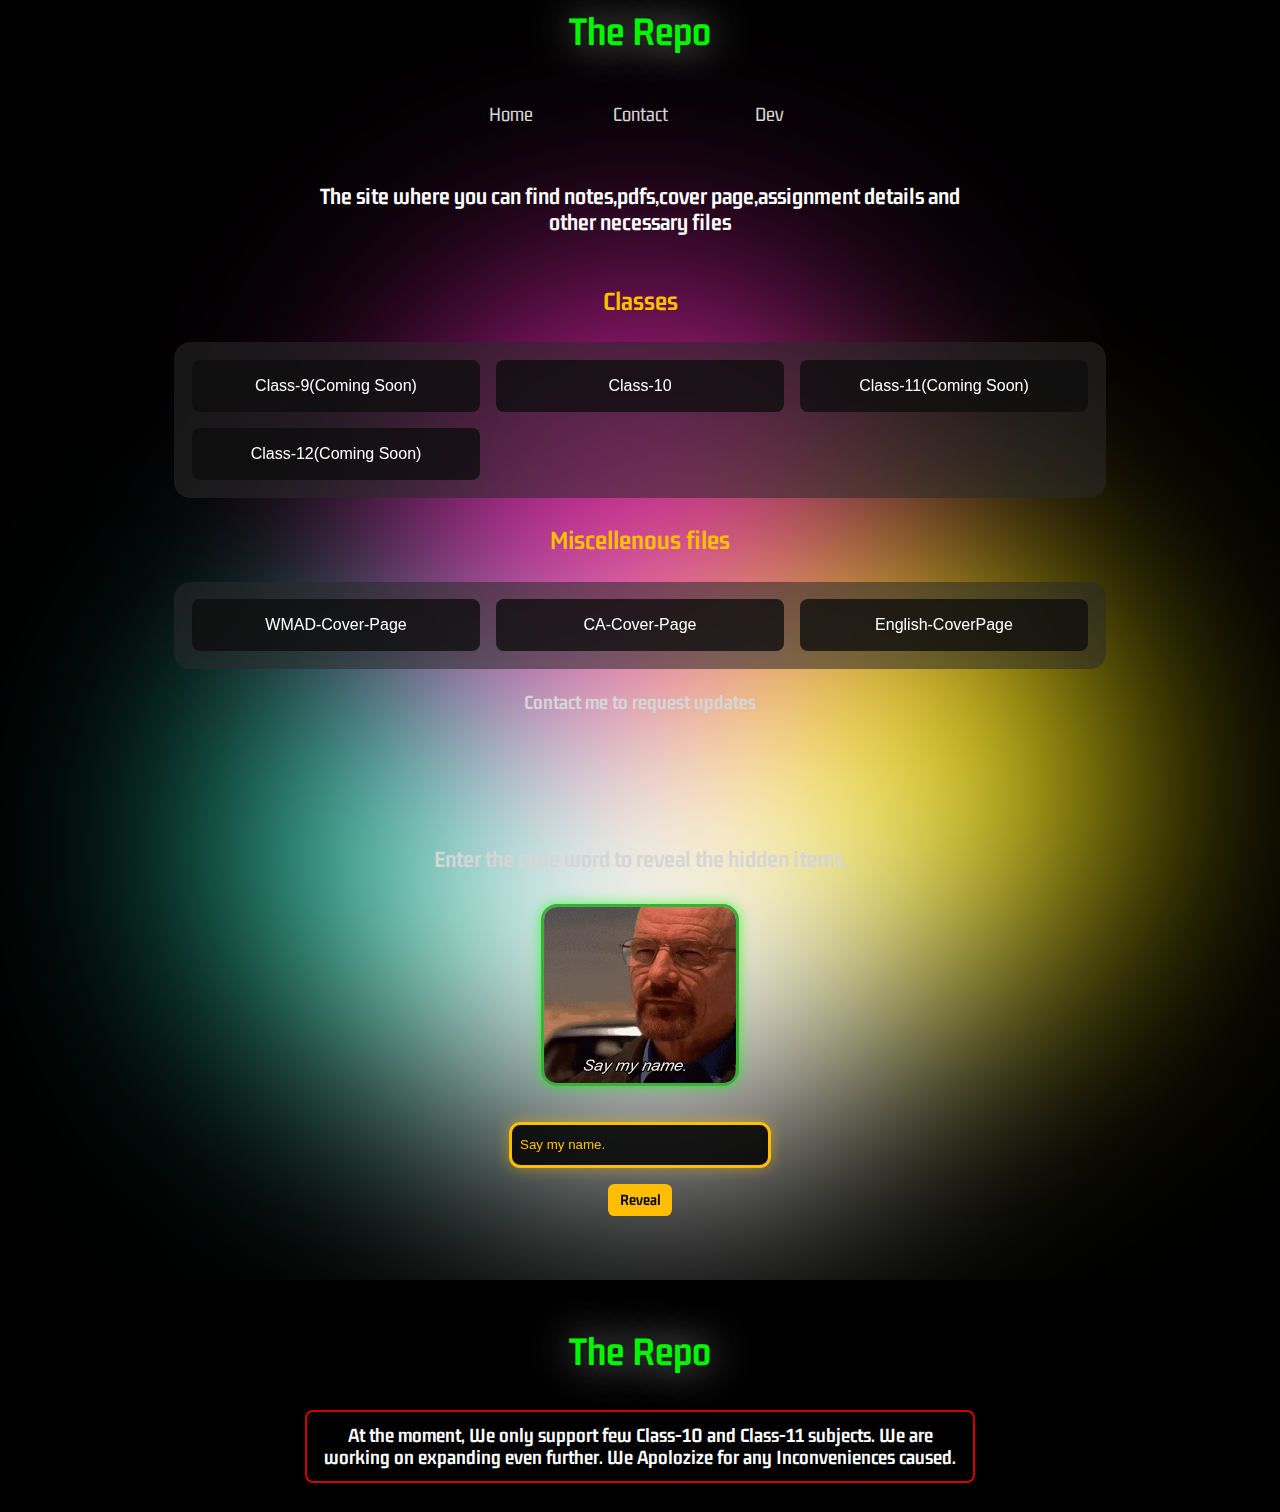
==== index.html @ 4fed9235 "Update index.html" ====
<!DOCTYPE html>
<html lang="en" style="
    scrollbar-width: none;
"><head>
    <meta charset="UTF-8">
    <meta name="viewport" content="width=device-width, initial-scale=1.0">
    <link rel="stylesheet" href="style.css">
   
    <link rel="preload" href="https://fonts.googleapis.com">
<link rel="preload" href="https://fonts.gstatic.com" crossorigin="">
<link rel="preload" href="https://fonts.googleapis.com">
<link rel="preload" href="https://fonts.gstatic.com" crossorigin="">
<link href="https://fonts.googleapis.com/css2?family=Saira+Stencil+One&amp;display=swap" rel="stylesheet">
<link href="https://fonts.googleapis.com/css2?family=Gemunu+Libre:wght@200..800&amp;display=swap" rel="stylesheet">
<link rel="icon" type="image/x-icon" href="14990782f626308686.svg">
    <title>Repository</title>
    
</head>
<script>
 function alertas(){
  alert(" At the moment, We only support few Class-10 and Class-11 subjects. We are working on expanding even further. We Apolozize for any Inconveniences caused."
    
  )
  
 }
</script>
<body>

    <div class="navigation" style="display: flex;flex-direction: column;justify-content: center;align-items: center;">
 <h1 style="font-family: Gemunu Libre, sans-serif;font-size: 2.6rem;color: #00f700;margin: 0;margin-bottom: 1rem;text-shadow: 0px 0px 43px #ffffffb3;">
      The Repo
    </h1>
        <div class="nav">

            <a href="#Home">Home</a>
            <a href="contact.html">Contact </a>
            <a href="#GuessingGame">Dev </a>
        </div>
    </div>
    <div id="main">   
       <!-- <div class="logosec">
        <img src="14990782626308686(1).svg" alt="">
    </div> -->
   
    <h3>The site where you can find notes,pdfs,cover page,assignment details and other necessary files
      <br>
     
    </h3>


    
    <h3 style="color: #ffbf00;font-size: 1.7rem;">Classes</h3>
    <div class="reposec">
        <div class="items" id="WmadCOverpage" onclick="alertas()"><a href="###">Class-9(Coming Soon)</a></div>
        <div class="items" id="WmadCOverpage"><a href="Classes/class10.html" >Class-10</a></div>
        <div class="items" id="WmadCOverpage" onclick="alertas()"><a href="###" >Class-11(Coming Soon)</a></div>
        <div class="items" id="WmadCOverpage" onclick="alertas()"><a href="###" >Class-12(Coming Soon)</a></div>
        
        
        <!-- <div class="items" id="###&quot;"><a href="contact.html" target="_blank" onclick="displaypdf()">Test Object    </a></div> -->
         
        </div>
       

    <h3  style="color: #ffbf00;font-size: 1.7rem;">Miscellenous files</h3>
    <div class="reposec">
        <div class="items" id="WmadCOverpage"><a href="files/WMAD-Report-cover-page-final.pdf" download="">WMAD-Cover-Page</a></div>
        <div class="items" id="CaCovepage"><a href="files/CAO-Final-Report-cover-page (1).pdf" download="">CA-Cover-Page</a></div>
        <div class="items" id="###&quot;"><a href="files/English.pdf" download="">English-CoverPage</a></div>
         <!-- <div class="items" id="###&quot;"><a href="contact.html" target="_blank" onclick="displaypdf()">Test Object    </a></div> -->
         
        </div>



        <h4><a href="https://Sumit.info.np">Contact me to request updates</a></h4>

<div id="GuessingGame">

<h4 class="txt">Enter the code word to reveal the hidden items.</h4>
    <div id="brba"><img id="saymyname" src="waltwhite-breakingbad.gif" alt="">
        <img id="urgdmrght" src="breaking-bad-walter-white.gif" style="display: none;" alt=""></div>
    <input type="text" name="backdoor" id="bckdor" value=" " placeholder="Say my name." onclick="saymyname()">
    <a href="#Dev">
        <button id="HIDDEV" disabled="" onclick="show()">Reveal</button></a>
      </div>
    </div>
<div id="Dev" class="reposecDev" style="display: none;">
     
  <div class="items" ><a href="files/Sumit.java.docx" download="">Mypdf    </a></div>
   <div class="txt">
        Congrats you are one of the real ones. If you make it this far you are up for some good times.
        First four are the boring stuff. After that is the real fun...
      </div>
      <div class="items" ><a href="files/Untitled (3).pdf" download="">Java Cover  </a></div>
      <div class="items" ><a href="files/Final Java Pdf.pdf" download="">Java  </a></div>
     <div class="items" ><a href="files/Add a heading_2.pdf" download="">AD </a></div>
    <div class="items" ><a href="https://www.youtube.com/watch?v=dQw4w9WgXcQ"> Wealth</a></div>
    <div class="items" ><a href="Snapchat-1407048496.jpg">Fame   </a></div>
    <div class="items" ><a href="ilu.html">Power    </a></div>
    <div class="items" ><a href="Snapchat-618579574.jpg">Random photo    </a></div>
    
</div>



<audio id="play">
  <source src="Voicy_Say my name.mp3" type="audio/mp3">
</audio>




<audio id="play2">
  <source src="Voicy_You are god damn right.mp3" type="audio/mp3">
</audio>
<h1 style="font-family: Gemunu Libre, sans-serif;font-size: 2.6rem;color: #00f700;margin: 0;margin-bottom: 1rem;text-shadow: 0px 0px 43px #ffffffb3;">
      The Repo
    </h1>
<h3   style="font-size: 1.3rem; color: #ffffff;border: 2px double #ff0000d2;padding: 1%;border-radius: .5rem;">
  At the moment, We only support few Class-10 and Class-11 subjects. We are working on expanding even further. We Apolozize for any Inconveniences caused.

    </h3>
    
<script>




   document.getElementById("bckdor").value="";
const inputBox = document.getElementById("bckdor");
const revealButton = document.getElementById("HIDDEV");
const getElementById = "Vasu";
function show(){
    var x = document.getElementById("Dev");
  if (x.style.display === "none") {
    x.style.display = "grid";
  } else {
    x.style.display = "none";
  }
} 
document.getElementById("Dev").style.display = "none";
   document.getElementById("bckdor").value="";
inputBox.addEventListener("keyup", function() {
  if (inputBox.value === getElementById) {
    revealButton.disabled = false; 
    revealButton.style.pointerEvents="all";
    document.getElementById("saymyname").style.display="none";
    document.getElementById("urgdmrght").style.display="block";
    document.getElementById("play2").play();
  
  } else {
    revealButton.disabled = true;
    document.getElementById("Dev").style.display = "none";
    document.getElementById("saymyname").style.display="block";
    document.getElementById("urgdmrght").style.display="none";
    
  }
});
function saymyname(){
  document.getElementById("play").play();
}

</script>

</body>
---- style.css ----
html{
    scrollbar-width:none;   
   }
       body{
       background-attachment: fixed;
       background: url(blir.svg);
       background-color: #000;
       color: #fff;
       background-repeat: no-repeat;background-size:cover;
       display: flex;
       background-attachment: fixed;
       flex-direction: column;
       align-items: center;
       justify-content: center;
       align-items: center;
   }
   #main{
       margin-bottom: 5rem;
       display: flex;
       justify-content: center;
       flex-direction: column;
       align-items: center;
   }
   #GuessingGame{
       margin-top: 5rem;
       display: flex;
       justify-content: center;
       flex-direction: column;
       align-items: center;
   }
   
   .nav {
       margin-bottom: 0rem;
       position: sticky;
       z-index: 1;
       display: flex;
       flex-direction: row;
       justify-content: center;
       gap: 4vw;
       align-items: center;
       width: 95vw;
       height: 10vh;
   
       a {
           display: flex;
           justify-content: center;
           align-items: center;
           color: var(--bfont);
           text-decoration: none;
           color: var(--text);
           font-family:"Gemunu Libre", sans-serif;
           width: 78px;
           font-size: 1.3rem;
           color: #d6d6d6;
       }
   
       a::before {
           content: '';
           color: #d6d6d6;
           border: 0px solid #d6d6d6;
           position: absolute;
           width: 0rem;
           margin-top: 3%;
           transition: all .3s linear;
   
       }
   
       a:hover::before {
           margin-top: 3%;
           transform: scaleX(1);
           transform-origin: bottom left;
           content: '';
           color: #00f700;
           border: 1px solid #00f700;
           position: absolute;
           width: 4rem;
           align-items: center;
       }
   }
   
   .logosec{
       display: flex;
       flex-direction: column;
   
       gap: 0;
       img{
           min-height: 100px;
           min-width: 50px;
           max-height: 6rem;
           max-width: 4rem;
           pointer-events: none;
       }
   }
   h3{
       font-family: "Gemunu Libre", sans-serif;
       font-size: 1.5rem;
       width: 50vw;
       text-align: center;
   }
   .reposec, 
   .reposecDev,.reposec2{
       display: grid;
       flex-direction: row;
       gap: 1rem;
       grid-template-columns:repeat(auto-fit, minmax(240px,1fr));
       grid-template-rows: minmax(1rem,AUTO);
       border-radius: 1rem;
       width: 70vw;
       background-color: #2a2a2a8d;
       backdrop-filter: blur(5px);
       height: auto;
       padding: 2%;
       .items:hover{
           background-color: #000000da;
           backdrop-filter: blur(9px);
           border-radius: .5rem;
           padding: 1rem;
           display: flex;
           border: 2px solid #ffbf00;
           align-items: center;
           justify-content: center;
           height: 1rem;
           /* box-shadow: 1px 1px 12px #ffbf005e; */
           box-shadow:  0 0 12px #ffbf0081;
       }
       .items{
           background-color: #00000089;
           backdrop-filter: blur(5px);
           border-radius: .5rem;
           padding: 1rem;
           border: 2px solid #00000000;
           display: flex;
           align-items: center;
           justify-content: center;
           height: 1rem;
           transition: all .2s linear;
       
           a{
   
               height: 2rem;
               width: 200%;
               display: flex;
               align-items: center;
               color: #fff;
               text-decoration: none;
               font-family: 'Gill Sans', 'Gill Sans MT', Calibri, 'Trebuchet MS', sans-serif;
               justify-content: center;
           }
   
       }
   }
   
   
   h4{
       a {
           display: flex;
           justify-content: center;
           align-items: center;
           color: var(--bfont);
           text-decoration: none;
           color: var(--text);
           font-family:"Gemunu Libre", sans-serif;
           width: auto;
           font-size: 1.3rem;
           color: #d6d6d6;
           animation: jump .5s linear infinite;
       }
   }
   .txt{
       
       display: flex;
       justify-content: center;
       align-items: center;
       color: var(--bfont);
       text-decoration: none;
       color: var(--text);
       font-family:"Gemunu Libre", sans-serif;
       width: auto;
       font-size: 1.5rem;
       color: #d6d6d6;
       text-align: center;
      
   }.collab
   
   {
    display: flex;
    justify-content: center;
    align-items: center;
    flex-direction: column;
    h1{

        font-family: "Gemunu Libre", sans-serif;
        font-size: 2rem;
        width: 50vw;
        text-align: center;
        margin-bottom: 0;
    }
   }
   .marq{
    font-family: "Gemunu Libre", sans-serif;
        font-size: 1.3rem;
        width: 30vw;
        text-align: center;
        margin-bottom: 0;
      
        white-space: nowrap;
       
        flex-direction: row;
        
        img{
            height: 7rem;
            width: 7rem;
            border-radius: 1rem;
        }
        .pals{
            display:flex ;
            flex-direction: row;
            gap: 1rem;
        justify-content: center;
        align-items: center;color: #ffffff;
        text-decoration: none;margin-top: 1srem;
        a{
            display:flex ;
            flex-direction: column;
        justify-content: center;
        align-items: center;color: #ffffff;
        text-decoration: none;margin-top: 1srem;
        }}
   }
   #contact {
   height: 90vh;
   width: 95vw;
   margin-top: 0rem;
       background: url(bhsd.svg);
       background-repeat: no-repeat;
       background-position-y: bottom;
       background-position: left;
       background-size: 60svw;
       justify-content: center;
       align-items: center;
       background-attachment: fixed;
       display: flex;
       flex-direction: column;
       justify-content: center;
       align-items: center;
       .emp {
           color: #ffffff;
           font-family: "Gemunu Libre", sans-serif;
           font-size: 1.5rem;
           font-weight: bold;
           margin-top: 1rem;
           justify-content: center;
           align-items: center;
           text-align: center;
       }
   
       .contact {
           border-top-left-radius: 3rem;
           border-top-right-radius: 3rem;
           height: 100vh;
           width: 95vw;
           display: flex;
           flex-direction: column;
        
           /* background-color: #0e0d0d9e; */
           backdrop-filter: blur(15px); 
           border-radius: 1rem;
           /* border: 2px solid #ffbf00; */
           /* box-shadow:  0 0 12px #ffbf0081; */
   
           .logo {
               display: flex;
               flex-direction: row;
               justify-content: center;
               align-items: center;
               font-family: "Gemunu Libre", sans-serif;
               width: 90vw;
               gap: 10px;
   
               h1 {
                   width: auto;
               }
   
               color: #ffffff;
   
           }
   
       }
   
      
   
       .contactitems {
           display: flex;
           flex-direction: row;
           gap: 3rem;
           justify-content: center;
           align-items: center;
   
   
           .items {
               a {
                   display: flex;
                   flex-direction: column;
                   justify-content: center;
                   align-items: center;
                   text-decoration: none;
                   color: #ffffff;
                   background-color: #1d1a1a3f;
                   border-radius: 1rem;
                   border: 2px solid #ffbf00;
                   box-shadow:  0 0 12px #ffbf0081;
                   height: 5rem;
                   width: 5rem;
                   padding: 1%;
                   font-family: "Gemunu Libre", sans-serif;
   
                   i {
                       font-size: 2.5rem;
                       color:  #ffffff;;
                   }
               }
           }
   
       }
   
       .lastcontact {
   
   
           img {
               max-width: 4rem;
               max-height: 4rem;
               justify-self: center;
               align-self: center;
               display: flex;
               pointer-events: none;
           }
   
           h4 {
               text-align: center;
   
               a {
                   color: #ffffff;
                   font-family: "Gemunu Libre", sans-serif;
                   text-decoration: none;
                   font-size: 1.2rem;
               }
           }
       }
   }
   
   #bckdor{
       width: 15rem;
       height: 1.5rem;
       border-radius: .7rem;
       padding: .5rem;
       border: 3px solid #ffbf00;
       box-shadow: 0px 0px 15px #ffbf0070;
       background: #000000d7;
       backdrop-filter: blur(15px);
       color: #ffbf00;
       margin-bottom: 1rem;
   
   }::placeholder{
       color: #ffbf00;
       opacity: 1;
   
   }
   
   
   #bckdor:focus{
       outline: none;
      
        
     }
    input:focus::placeholder{
         transform: translateY(2px);
        
          
       }
     #brba img{
      
       border-radius: 1rem;
       padding: 0rem;
       width:12rem ;
       height: 11rem;
    margin-bottom: 2rem;
          border: 3px solid #38b137; 
        box-shadow:  0 0 13px #00ff00a3;
         
      
        
     }
   
     #Dev{
       margin-bottom: 5rem;
     }
   #HIDDEV{
       width: 4rem;
       height: 2rem;
       background: #ffbf00;
       backdrop-filter: blur(5px);
       color: #000000;
       border: 2px solid rgba(255, 255, 255, 0);
       font-family: "Gemunu Libre", sans-serif;
       font-weight: bold;
       font-size: 1rem;
       pointer-events:none;
       border-radius: .4rem;
       margin-bottom: 2rem;
   transition: all .2s linear;
   }
   #HIDDEV:hover{
       background:#ffc30f ;
       box-shadow: 0px 0px 20px #ffbf00;
       border: 2px solid #fff;
   }
   @media only screen and (max-width: 850px) {
       body{
           background: url(blur.svg);
           background-attachment: fixed;
           background-color: #000;
           background-repeat: no-repeat;
           background-size: cover;
   
       }
       .reposec{
           padding: 3%;
       }#bckdor{
           
           margin-bottom: 1rem;
       
       }
       .logosec{
           display: flex;
           flex-direction: column;
           align-items: center;
           justify-content: center;
          margin-top: 5vh;
           img{
               min-height: 100px;
               min-width: 100px;
               max-height: 40vh;
               max-width: 40vw;
           }
       }
       .nav {
           a:hover::before {
               margin-top: 3%;
               transform: scaleX(1);
               transform-origin: bottom left;
               content: '';
               color: #e4469d00;
               border: 1px solid #e4469d00;
               position: absolute;
               width: 0rem;
               align-items: center;
           }
       }
   }
   
   
   @keyframes jump {
       
       10%{
           transform: translateY(0px);
           rotate: 2deg;
        
       }
       30%{
           transform: translateY(0px);
           rotate: -2deg;
        
       }50%{
           transform: translateY(0px);
           rotate: 1deg;
        
       }70%{
           transform: translateY(00px);
           rotate: -2deg;
        
       }90%{
           transform: translateY(00px);
           rotate: 2deg;
        
       }100%{
           transform: translateY(00px);
           rotate: -1deg;
         
       }
       
   }
   .iframepdf{
       border-radius: 1rem;
       border: 2px solid #ffbf00;
       display: none;
   }
   .idontframepdf{
       border-radius: 1rem;
       border: 2px solid #ffbf00;
   }
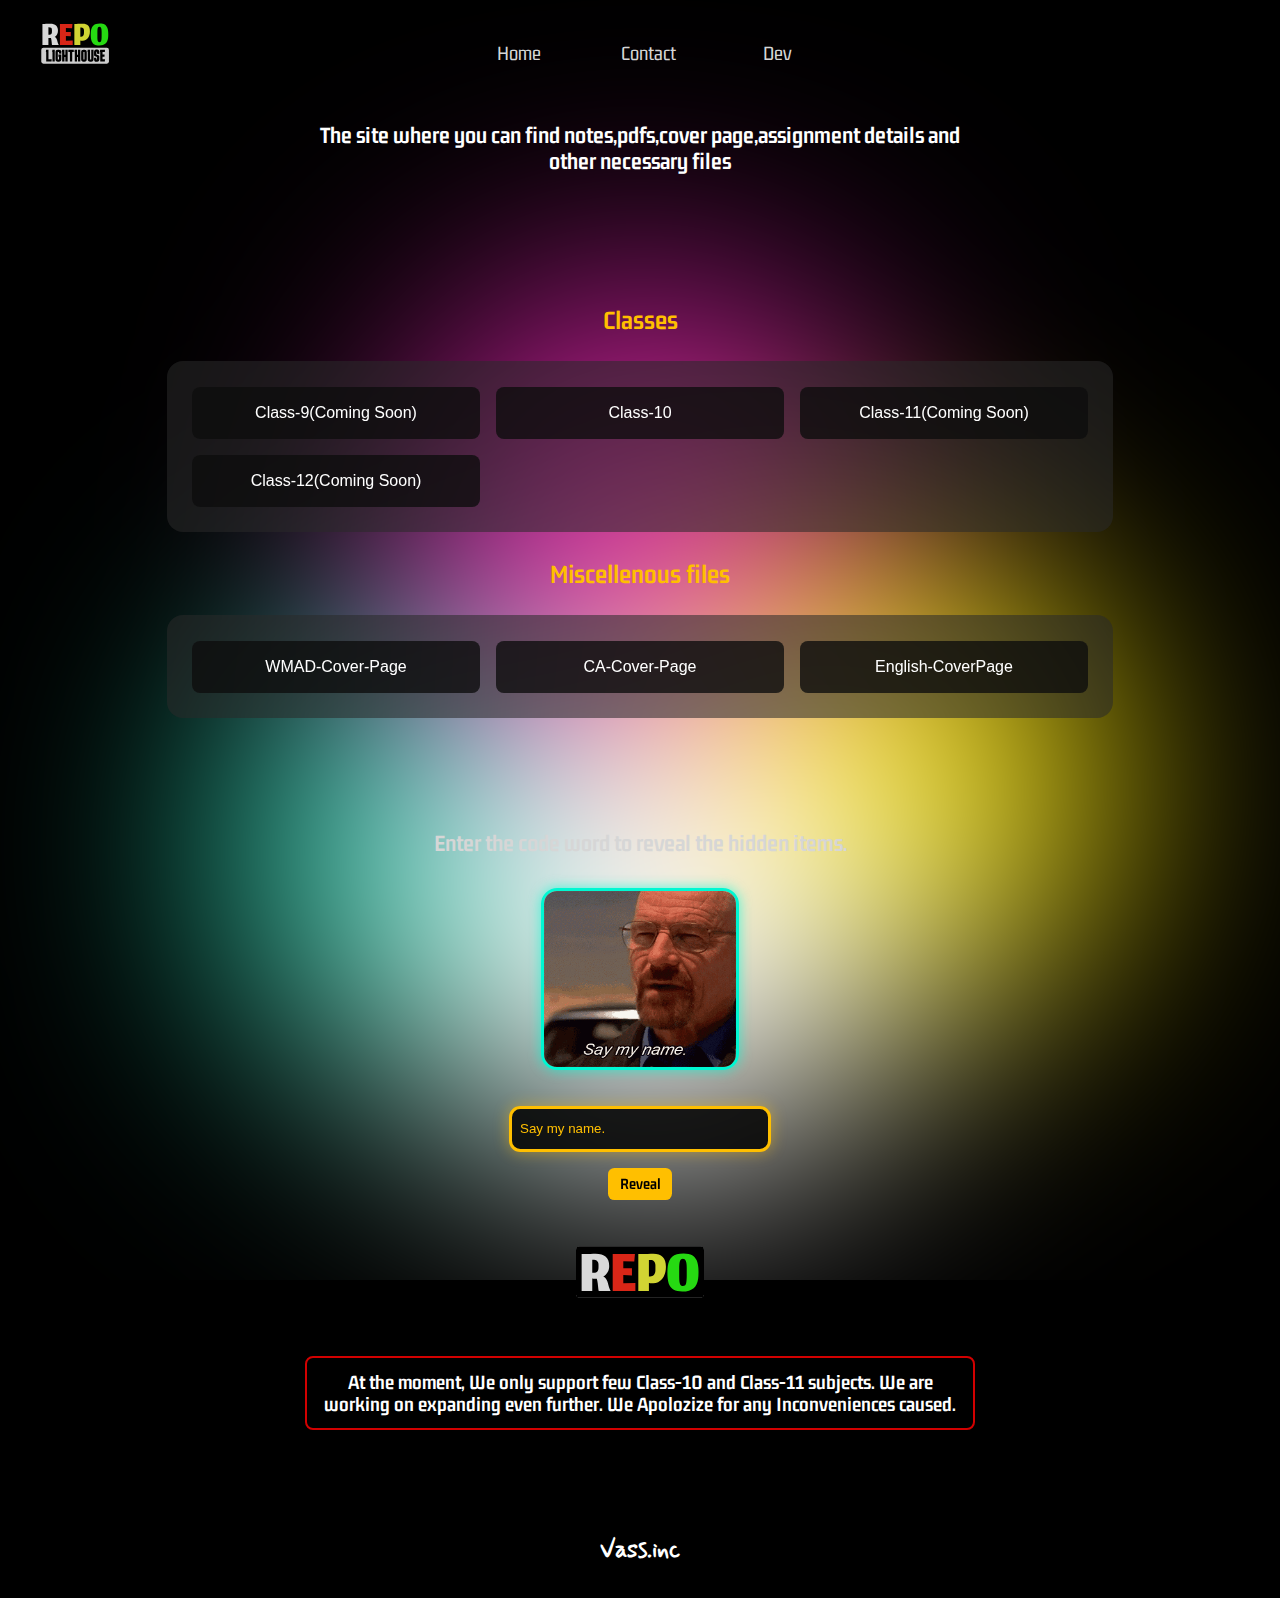
==== commit e1996507: "Add files via upload" ====
--- a/index.html
+++ b/index.html
@@ -5,18 +5,22 @@
     <meta charset="UTF-8">
     <meta name="viewport" content="width=device-width, initial-scale=1.0">
     <link rel="stylesheet" href="style.css">
-   
+    <link href="https://fonts.googleapis.com/css2?family=Mynerve&display=swap" rel="stylesheet">
+
     <link rel="preload" href="https://fonts.googleapis.com">
 <link rel="preload" href="https://fonts.gstatic.com" crossorigin="">
 <link rel="preload" href="https://fonts.googleapis.com">
 <link rel="preload" href="https://fonts.gstatic.com" crossorigin="">
 <link href="https://fonts.googleapis.com/css2?family=Saira+Stencil+One&amp;display=swap" rel="stylesheet">
 <link href="https://fonts.googleapis.com/css2?family=Gemunu+Libre:wght@200..800&amp;display=swap" rel="stylesheet">
-<link rel="icon" type="image/x-icon" href="14990782f626308686.svg">
+<link rel="icon" type="image/x-icon" href="icons/Frame 2.svg">
     <title>Repository</title>
     
 </head>
 <script>
+  function closepopop(){
+  document.getElementById("popopo").style.display="none";
+}
  function alertas(){
   alert(" At the moment, We only support few Class-10 and Class-11 subjects. We are working on expanding even further. We Apolozize for any Inconveniences caused."
     
@@ -26,17 +30,21 @@
 </script>
 <body>
 
-    <div class="navigation" style="display: flex;flex-direction: column;justify-content: center;align-items: center;">
- <h1 style="font-family: Gemunu Libre, sans-serif;font-size: 2.6rem;color: #00f700;margin: 0;margin-bottom: 1rem;text-shadow: 0px 0px 43px #ffffffb3;">
-      The Repo
-    </h1>
-        <div class="nav">
-
-            <a href="#Home">Home</a>
-            <a href="contact.html">Contact </a>
-            <a href="#GuessingGame">Dev </a>
-        </div>
-    </div>
+  
+    <div class="navigation" >
+      <h1 class="logoxdc" >
+           <img src="icons/Frame 2 (1).svg" alt="" style= " height: 3rem; width:5rem;">
+         </h1>
+         <div class="nav">
+          
+
+          <a href="#Home">Home</a>
+          <a href="contact.html">Contact </a>
+          <a href="#GuessingGame">Dev </a>
+      </div>
+  </div>
+     
+    <section id="Home">
     <div id="main">   
        <!-- <div class="logosec">
         <img src="14990782626308686(1).svg" alt="">
@@ -47,7 +55,7 @@
      
     </h3>
 
-
+  </section>
     
     <h3 style="color: #ffbf00;font-size: 1.7rem;">Classes</h3>
     <div class="reposec">
@@ -73,7 +81,15 @@
 
 
 
-        <h4><a href="https://Sumit.info.np">Contact me to request updates</a></h4>
+        
+
+        <div class="popup" id="popopo" >
+          <div class="filter">
+          <h3>This page is currently being redesigned. Some minor changes and design inconsistencies may occur for upcoming weeks.</h3>
+          <button class="closepopup" id="clspop" onclick="closepopop()" >Ok</button>
+        </div>
+        </div>
+
 
 <div id="GuessingGame">
 
@@ -83,18 +99,19 @@
     <input type="text" name="backdoor" id="bckdor" value=" " placeholder="Say my name." onclick="saymyname()">
     <a href="#Dev">
         <button id="HIDDEV" disabled="" onclick="show()">Reveal</button></a>
+        <h3 id="warn" style="display: none;">You gotta put the right code man</h3>
       </div>
     </div>
 <div id="Dev" class="reposecDev" style="display: none;">
      
-  <div class="items" ><a href="files/Sumit.java.docx" download="">Mypdf    </a></div>
+  <div class="items" ><a href="files/Sumit.java.pdf.docx
+    " download="">Mypdf    </a></div>
    <div class="txt">
         Congrats you are one of the real ones. If you make it this far you are up for some good times.
         First four are the boring stuff. After that is the real fun...
       </div>
       <div class="items" ><a href="files/Untitled (3).pdf" download="">Java Cover  </a></div>
-      <div class="items" ><a href="files/Final Java Pdf.pdf" download="">Java  </a></div>
-     <div class="items" ><a href="files/Add a heading_2.pdf" download="">AD </a></div>
+      <div class="items" ><a href="Os.pptx" download="">OS PRESENTATION    </a></div>
     <div class="items" ><a href="https://www.youtube.com/watch?v=dQw4w9WgXcQ"> Wealth</a></div>
     <div class="items" ><a href="Snapchat-1407048496.jpg">Fame   </a></div>
     <div class="items" ><a href="ilu.html">Power    </a></div>
@@ -104,6 +121,9 @@
 
 
 
+
+
+
 <audio id="play">
   <source src="Voicy_Say my name.mp3" type="audio/mp3">
 </audio>
@@ -115,23 +135,28 @@
   <source src="Voicy_You are god damn right.mp3" type="audio/mp3">
 </audio>
 <h1 style="font-family: Gemunu Libre, sans-serif;font-size: 2.6rem;color: #00f700;margin: 0;margin-bottom: 1rem;text-shadow: 0px 0px 43px #ffffffb3;">
-      The Repo
+  <img src="icons/Frame 1 (1).svg" alt="" srcset=""style= " height: 5rem; width:8rem;">
     </h1>
-<h3   style="font-size: 1.3rem; color: #ffffff;border: 2px double #ff0000d2;padding: 1%;border-radius: .5rem;">
+<h3   style="font-size: 1.3rem;margin-bottom: 9vh; color: #ffffff;border: 2px double #ff0000d2;padding: 1%;border-radius: .5rem;">
   At the moment, We only support few Class-10 and Class-11 subjects. We are working on expanding even further. We Apolozize for any Inconveniences caused.
 
     </h3>
-    
+    <h3 onclick="port()" style="font-family: Mynerve, cursive;">
+      Vass.inc
+    </h3>
 <script>
 
 
-
+function port(){
+  window.location="https://www.sumit.info.np"
+}
 
    document.getElementById("bckdor").value="";
 const inputBox = document.getElementById("bckdor");
 const revealButton = document.getElementById("HIDDEV");
 const getElementById = "Vasu";
 function show(){
+  
     var x = document.getElementById("Dev");
   if (x.style.display === "none") {
     x.style.display = "grid";
@@ -141,25 +166,46 @@
 } 
 document.getElementById("Dev").style.display = "none";
    document.getElementById("bckdor").value="";
-inputBox.addEventListener("keyup", function() {
+inputBox.addEventListener('keyup', function hello() {
   if (inputBox.value === getElementById) {
     revealButton.disabled = false; 
     revealButton.style.pointerEvents="all";
     document.getElementById("saymyname").style.display="none";
     document.getElementById("urgdmrght").style.display="block";
     document.getElementById("play2").play();
+    
   
   } else {
     revealButton.disabled = true;
     document.getElementById("Dev").style.display = "none";
     document.getElementById("saymyname").style.display="block";
     document.getElementById("urgdmrght").style.display="none";
+    stubborn()
     
   }
 });
 function saymyname(){
   document.getElementById("play").play();
-}
+  
+  
+}
+
+document.getElementById("bckdor").addEventListener('keypress',function (e){
+  if (e.key === 'Enter') {
+   show() // code for enter
+  }
+  
+})
+
+
+
+setTimeout(sa,2000);
+function sa(){
+ document.getElementById("popopo").style.display="flex";
+}
+
+
+
 
 </script>
 
--- a/style.css
+++ b/style.css
@@ -1,194 +1,228 @@
-
-html{
-    scrollbar-width:none;   
-   }
-       body{
-       background-attachment: fixed;
-       background: url(blir.svg);
-       background-color: #000;
-       color: #fff;
-       background-repeat: no-repeat;background-size:cover;
-       display: flex;
-       background-attachment: fixed;
-       flex-direction: column;
-       align-items: center;
-       justify-content: center;
-       align-items: center;
-   }
-   #main{
-       margin-bottom: 5rem;
-       display: flex;
-       justify-content: center;
-       flex-direction: column;
-       align-items: center;
-   }
-   #GuessingGame{
-       margin-top: 5rem;
-       display: flex;
-       justify-content: center;
-       flex-direction: column;
-       align-items: center;
-   }
-   
-   .nav {
-       margin-bottom: 0rem;
-       position: sticky;
-       z-index: 1;
-       display: flex;
-       flex-direction: row;
-       justify-content: center;
-       gap: 4vw;
-       align-items: center;
-       width: 95vw;
-       height: 10vh;
-   
-       a {
-           display: flex;
-           justify-content: center;
-           align-items: center;
-           color: var(--bfont);
-           text-decoration: none;
-           color: var(--text);
-           font-family:"Gemunu Libre", sans-serif;
-           width: 78px;
-           font-size: 1.3rem;
-           color: #d6d6d6;
-       }
-   
-       a::before {
-           content: '';
-           color: #d6d6d6;
-           border: 0px solid #d6d6d6;
-           position: absolute;
-           width: 0rem;
-           margin-top: 3%;
-           transition: all .3s linear;
-   
-       }
-   
-       a:hover::before {
-           margin-top: 3%;
-           transform: scaleX(1);
-           transform-origin: bottom left;
-           content: '';
-           color: #00f700;
-           border: 1px solid #00f700;
-           position: absolute;
-           width: 4rem;
-           align-items: center;
-       }
-   }
-   
-   .logosec{
-       display: flex;
-       flex-direction: column;
-   
-       gap: 0;
-       img{
-           min-height: 100px;
-           min-width: 50px;
-           max-height: 6rem;
-           max-width: 4rem;
-           pointer-events: none;
-       }
-   }
-   h3{
-       font-family: "Gemunu Libre", sans-serif;
-       font-size: 1.5rem;
-       width: 50vw;
-       text-align: center;
-   }
-   .reposec, 
-   .reposecDev,.reposec2{
-       display: grid;
-       flex-direction: row;
-       gap: 1rem;
-       grid-template-columns:repeat(auto-fit, minmax(240px,1fr));
-       grid-template-rows: minmax(1rem,AUTO);
-       border-radius: 1rem;
-       width: 70vw;
-       background-color: #2a2a2a8d;
-       backdrop-filter: blur(5px);
-       height: auto;
-       padding: 2%;
-       .items:hover{
-           background-color: #000000da;
-           backdrop-filter: blur(9px);
-           border-radius: .5rem;
-           padding: 1rem;
-           display: flex;
-           border: 2px solid #ffbf00;
-           align-items: center;
-           justify-content: center;
-           height: 1rem;
-           /* box-shadow: 1px 1px 12px #ffbf005e; */
-           box-shadow:  0 0 12px #ffbf0081;
-       }
-       .items{
-           background-color: #00000089;
-           backdrop-filter: blur(5px);
-           border-radius: .5rem;
-           padding: 1rem;
-           border: 2px solid #00000000;
-           display: flex;
-           align-items: center;
-           justify-content: center;
-           height: 1rem;
-           transition: all .2s linear;
-       
-           a{
-   
-               height: 2rem;
-               width: 200%;
-               display: flex;
-               align-items: center;
-               color: #fff;
-               text-decoration: none;
-               font-family: 'Gill Sans', 'Gill Sans MT', Calibri, 'Trebuchet MS', sans-serif;
-               justify-content: center;
-           }
-   
-       }
-   }
-   
-   
-   h4{
-       a {
-           display: flex;
-           justify-content: center;
-           align-items: center;
-           color: var(--bfont);
-           text-decoration: none;
-           color: var(--text);
-           font-family:"Gemunu Libre", sans-serif;
-           width: auto;
-           font-size: 1.3rem;
-           color: #d6d6d6;
-           animation: jump .5s linear infinite;
-       }
-   }
-   .txt{
-       
-       display: flex;
-       justify-content: center;
-       align-items: center;
-       color: var(--bfont);
-       text-decoration: none;
-       color: var(--text);
-       font-family:"Gemunu Libre", sans-serif;
-       width: auto;
-       font-size: 1.5rem;
-       color: #d6d6d6;
-       text-align: center;
-      
-   }.collab
-   
-   {
-    display: flex;
-    justify-content: center;
-    align-items: center;
-    flex-direction: column;
-    h1{
+html {
+    scrollbar-width: none;
+
+
+}
+
+.navi {
+    display: grid;
+    grid-template-rows: 1fr 4frs;
+    grid-template-columns: 1fr;
+    flex-direction: row;
+}
+
+body {
+    background-attachment: fixed;
+    background: url(blir.svg);
+    background-color: #000;
+    color: #fff;
+    background-repeat: no-repeat;
+    background-size: cover;
+    display: flex;
+    background-attachment: fixed;
+    flex-direction: column;
+    align-items: center;
+    justify-content: center;
+    cursor: url('icons/pointer.cur'), auto;
+
+    a {
+        cursor: url('icons/link.cur'), link;
+    }
+
+}
+
+#main {
+    margin-bottom: 5rem;
+    display: flex;
+    justify-content: center;
+    flex-direction: column;
+    align-items: center;
+}
+
+#GuessingGame {
+    margin-top: 5rem;
+    display: flex;
+    justify-content: center;
+    flex-direction: column;
+    align-items: center;
+}
+
+.nav {
+    margin-bottom: 0rem;
+    position: sticky;
+    z-index: 1;
+    display: flex;
+    flex-direction: row;
+    justify-content: center;
+    gap: 4vw;
+    align-items: center;
+    width: auto;
+    height: 10vh;
+
+    a {
+        display: flex;
+        justify-content: center;
+        align-items: center;
+        color: var(--bfont);
+        text-decoration: none;
+        color: var(--text);
+        font-family: "Gemunu Libre", sans-serif;
+        width: 78px;
+        font-size: 1.3rem;
+        color: #d6d6d6;
+    }
+
+    a::before {
+        content: '';
+        color: #d6d6d6;
+        border: 0px solid #d6d6d6;
+        position: absolute;
+        width: 0rem;
+        margin-top: 3%;
+        transition: all .3s linear;
+
+    }
+
+    a:hover::before {
+        margin-top: 3%;
+        transform: scaleX(1);
+        transform-origin: bottom left;
+        content: '';
+        color: #00f700;
+        border: 1px solid #00f700;
+        position: absolute;
+        width: 4rem;
+        align-items: center;
+    }
+}
+
+.logosec {
+    display: flex;
+    flex-direction: column;
+
+    gap: 0;
+
+    img {
+        min-height: 100px;
+        min-width: 50px;
+        max-height: 6rem;
+        max-width: 4rem;
+        pointer-events: none;
+    }
+}
+
+h3 {
+    font-family: "Gemunu Libre", sans-serif;
+    font-size: 1.5rem;
+    width: 50vw;
+    text-align: center;
+}
+
+.reposec,
+.reposecDev,
+.reposec2 {
+    display: grid;
+    flex-direction: row;
+    gap: 1rem;
+    grid-template-columns: repeat(auto-fit, minmax(240px, 1fr));
+    grid-template-rows: minmax(1rem, AUTO);
+    border-radius: 1rem;
+    width: 70vw;
+    background-color: #2a2a2a8d;
+    backdrop-filter: blur(5px);
+    height: auto;
+    padding: 2%;
+
+    .items:hover {
+        background-color: #000000da;
+        backdrop-filter: blur(9px);
+        border-radius: .5rem;
+        padding: 1rem;
+        display: flex;
+        border: 2px solid #ffbf00;
+        align-items: center;
+        justify-content: center;
+
+        overflow: visible;
+        text-overflow: clip;
+
+        justify-content: space-around;
+        height: 1rem;
+        /* box-shadow: 1px 1px 12px #ffbf005e; */
+        box-shadow: 0 0 12px #ffbf0081;
+
+        a {
+            color: #f7ff5cef;
+        }
+    }
+
+    .items {
+        background-color: #00000089;
+        backdrop-filter: blur(5px);
+        border-radius: .5rem;
+        padding: 1rem;
+        border: 2px solid #00000000;
+        display: flex;
+        align-items: center;
+        justify-content: center;
+        height: 1rem;
+        transition: all .2s linear;
+
+        a {
+
+            height: 2rem;
+            width: 200%;
+            display: flex;
+            align-items: center;
+            color: #fff;
+            text-decoration: none;
+            font-family: 'Gill Sans', 'Gill Sans MT', Calibri, 'Trebuchet MS', sans-serif;
+            justify-content: center;
+        }
+
+    }
+}
+
+
+h4 {
+    a {
+        display: flex;
+        justify-content: center;
+        align-items: center;
+        color: var(--bfont);
+        text-decoration: none;
+        color: var(--text);
+        font-family: "Gemunu Libre", sans-serif;
+        width: auto;
+        font-size: 1.3rem;
+        color: #d6d6d6;
+        animation: jump .5s linear infinite;
+    }
+}
+
+.txt {
+
+    display: flex;
+    justify-content: center;
+    align-items: center;
+    color: var(--bfont);
+    text-decoration: none;
+    color: var(--text);
+    font-family: "Gemunu Libre", sans-serif;
+    width: auto;
+    font-size: 1.5rem;
+    color: #d6d6d6;
+    text-align: center;
+
+}
+
+.collab {
+    display: flex;
+    justify-content: center;
+    align-items: center;
+    flex-direction: column;
+
+    h1 {
 
         font-family: "Gemunu Libre", sans-serif;
         font-size: 2rem;
@@ -196,306 +230,559 @@
         text-align: center;
         margin-bottom: 0;
     }
-   }
-   .marq{
+}
+
+.marq {
     font-family: "Gemunu Libre", sans-serif;
-        font-size: 1.3rem;
-        width: 30vw;
+    font-size: 1.3rem;
+    width: 30vw;
+    text-align: center;
+    margin-bottom: 0;
+
+    white-space: nowrap;
+
+    flex-direction: row;
+
+    img {
+        height: 7rem;
+        width: 7rem;
+        border-radius: 1rem;
+    }
+
+    .pals {
+        display: flex;
+        flex-direction: row;
+        gap: 1rem;
+        height: 14rem;
+        justify-content: center;
+        align-items: start;
+        color: #ffffff;
+        text-decoration: none;
+        margin-top: 1srem;
+
+        a {
+            display: flex;
+            flex-direction: column;
+            justify-content: center;
+            align-items: center;
+            color: #ffffff;
+            text-decoration: none;
+            margin-top: 1srem;
+        }
+    }
+}
+
+#contact {
+    height: 90vh;
+    width: 95vw;
+    margin-top: 0rem;
+    background: url(bhsd.svg);
+    background-repeat: no-repeat;
+    background-position-y: bottom;
+    background-position: left;
+    background-size: 60svw;
+    justify-content: center;
+    align-items: center;
+    background-attachment: fixed;
+    display: flex;
+    flex-direction: column;
+    justify-content: center;
+    align-items: center;
+
+    .emp {
+        color: #ffffff;
+        font-family: "Gemunu Libre", sans-serif;
+        font-size: 1.5rem;
+        font-weight: bold;
+        margin-top: 1rem;
+        justify-content: center;
+        align-items: center;
         text-align: center;
-        margin-bottom: 0;
-      
-        white-space: nowrap;
-       
+    }
+
+    .contact {
+        border-top-left-radius: 3rem;
+        border-top-right-radius: 3rem;
+        height: 100vh;
+        width: 95vw;
+        display: flex;
+        flex-direction: column;
+
+        /* background-color: #0e0d0d9e; */
+        backdrop-filter: blur(15px);
+        border-radius: 1rem;
+        /* border: 2px solid #ffbf00; */
+        /* box-shadow:  0 0 12px #ffbf0081; */
+
+        .logo {
+            display: flex;
+            flex-direction: row;
+            justify-content: center;
+            align-items: center;
+            font-family: "Gemunu Libre", sans-serif;
+            width: 90vw;
+            gap: 10px;
+
+            h1 {
+                width: auto;
+            }
+
+            color: #ffffff;
+
+        }
+
+    }
+
+
+
+    .contactitems {
+        display: flex;
         flex-direction: row;
-        
-        img{
-            height: 7rem;
+        gap: 3rem;
+        justify-content: center;
+        align-items: center;
+
+
+        .items {
+            a {
+                display: flex;
+                flex-direction: column;
+                justify-content: center;
+                align-items: center;
+                text-decoration: none;
+                color: #ffffff;
+                background-color: #1d1a1a3f;
+                border-radius: 1rem;
+                border: 2px solid #ffbf00;
+                box-shadow: 0 0 12px #ffbf0081;
+                height: 5rem;
+                width: 5rem;
+                padding: 1%;
+                font-family: "Gemunu Libre", sans-serif;
+
+                i {
+                    font-size: 2.5rem;
+                    color: #ffffff;
+                    ;
+                }
+            }
+        }
+
+    }
+
+    .lastcontact {
+
+
+        img {
+            max-width: 4rem;
+            max-height: 4rem;
+            justify-self: center;
+            align-self: center;
+            display: flex;
+            pointer-events: none;
+        }
+
+        h4 {
+            text-align: center;
+
+            a {
+                color: #ffffff;
+                font-family: "Gemunu Libre", sans-serif;
+                text-decoration: none;
+                font-size: 1.2rem;
+            }
+        }
+    }
+}
+
+#bckdor {
+    width: 15rem;
+    height: 1.5rem;
+    border-radius: .7rem;
+    padding: .5rem;
+    border: 3px solid #ffbf00;
+    box-shadow: 0px 0px 15px #ffbf0070;
+    background: #000000d7;
+    backdrop-filter: blur(15px);
+    color: #ffbf00;
+    margin-bottom: 1rem;
+
+}
+
+::placeholder {
+    color: #ffbf00;
+    opacity: 1;
+
+}
+
+
+#bckdor:focus {
+    outline: none;
+
+
+}
+
+input:focus::placeholder {
+    transform: translateY(2px);
+
+
+}
+
+#brba img {
+
+    border-radius: 1rem;
+    padding: 0rem;
+    width: 12rem;
+    height: 11rem;
+    margin-bottom: 2rem;
+    border: 3px solid #00f7d2;
+    box-shadow: 0 0 13px #00f7d2ad;
+
+
+
+}
+
+#Dev {
+    margin-bottom: 5rem;
+}
+
+#HIDDEV {
+    width: 4rem;
+    height: 2rem;
+    background: #ffbf00;
+    backdrop-filter: blur(5px);
+    color: #000000;
+    border: 2px solid rgba(255, 255, 255, 0);
+    font-family: "Gemunu Libre", sans-serif;
+    font-weight: bold;
+    font-size: 1rem;
+    pointer-events: none;
+    border-radius: .4rem;
+    margin-bottom: 2rem;
+    transition: all .2s linear;
+}
+
+#HIDDEV:hover {
+    background: #ffc30f;
+    box-shadow: 0px 0px 20px #ffbf00;
+    border: 2px solid #fff;
+}
+
+.submenubtn {
+
+    height: 2rem;
+    
+
+    color: #131313;
+    background: transparent;
+    font-family: "Gemunu Libre", sans-serif;
+    font-weight: bold;
+    font-size: 1.6rem;
+    display: none;
+    align-items: center;
+    justify-content: center;
+    border: none;
+    margin-bottom: 2rem;
+    transition: all .2s linear;
+    margin-bottom: .5rem;
+
+}
+
+.submenubtn:hover {
+
+    text-shadow: 0px 0px 20px #00f7d2a5;
+ 
+}
+.popup{
+   
+    height: 100vh;
+    width: 100vw;
+    z-index: 100;
+    position: fixed;
+   top: 0%;
+    backdrop-filter: blur(15px);
+  justify-content: center;
+  align-items: center;
+  display: none;
+    background-color: #2b2a2a4f;
+    border-radius:1rem ;
+    -webkit-border-radius:1rem ;
+    -moz-border-radius:1rem ;
+    -ms-border-radius:1rem ;
+    -o-border-radius:1rem ;
+    transition: all .2s linear;
+    
+}
+.filter{
+  height: 15rem;
+  width: 25rem;
+  z-index: 100;
+ display: flex;
+ border: 2px solid rgb(113, 113, 113);
+  top: 10%;
+  justify-content: center;
+  align-items: center;
+  backdrop-filter: blur(15px);
+  flex-direction: column;
+  background-color: #5757576c;
+  border-radius:1rem ;
+  -webkit-border-radius:1rem ;
+  -moz-border-radius:1rem ;
+  -ms-border-radius:1rem ;
+  -o-border-radius:1rem ;
+
+  
+
+
+.closepopup{
+ 
+        width: 4rem;
+        height: 2rem;
+        background: #ffbf00;
+        backdrop-filter: blur(5px);
+        color: #000000;
+        border: 2px solid rgba(255, 255, 255, 0);
+        font-family: "Gemunu Libre", sans-serif;
+        font-weight: bold;
+        font-size: 1rem;
+      cursor: pointer;
+        border-radius: .4rem;
+        margin-bottom: 2rem;
+        transition: all .2s linear;
+    }
+    
+  .closepopup:hover {
+        background: #ffc30f;
+        box-shadow: 0px 0px 20px #ffbf00;
+        border: 2px solid #fff;
+    }
+
+
+
+  h3{
+    width: auto;
+}
+
+}
+@keyframes jump {
+
+    10% {
+        transform: translateY(0px);
+        rotate: 2deg;
+
+    }
+
+    30% {
+        transform: translateY(0px);
+        rotate: -2deg;
+
+    }
+
+    50% {
+        transform: translateY(0px);
+        rotate: 1deg;
+
+    }
+
+    70% {
+        transform: translateY(00px);
+        rotate: -2deg;
+
+    }
+
+    90% {
+        transform: translateY(00px);
+        rotate: 2deg;
+
+    }
+
+    100% {
+        transform: translateY(00px);
+        rotate: -1deg;
+
+    }
+
+}
+
+.iframepdf {
+    border-radius: 1rem;
+    border: 2px solid #ffbf00;
+    display: none;
+}
+
+.idontframepdf {
+    flex-direction: column;
+    display: flex;
+    cursor: pointer;
+
+
+    margin-bottom: 1%;
+
+    border-radius: 1rem;
+    border: 2px solid #ffbf00;
+    border-bottom: 1rem solid #ffbf00;
+    border-bottom-left-radius: 1rem;
+    border-bottom-right-radius: 1rem;
+    border-start-end-radius: 1rem;
+
+}
+
+.content {
+    flex-direction: column;
+    display: flex;
+}
+
+.navigation {
+    display: grid;
+    flex-direction: column;
+    justify-content: center;
+    align-items: center;
+    grid-template-columns: repeat(2, minmax(240px, 1fr));
+    grid-template-columns: 1rem 8fr;
+    width: 97vw;
+
+    h1 {
+        font-family: Gemunu Libre, sans-serif;
+        font-size: 2rem;
+        color: #00f700;
+        margin: 0;
+        margin-bottom: 1rem;
+        text-shadow: 0px 0px 43px #ffffffb3;
+        width: 7rem;
+        text-align: center;
+    }
+}
+
+@media only screen and (max-width: 850px) {
+    .navigation {
+        display: flex;
+        flex-direction: column;
+        justify-content: center;
+        align-items: center;
+
+        width: 97vw;
+
+        h1 {
+            font-family: Gemunu Libre, sans-serif;
+            font-size: 2rem;
+            color: #00f700;
+            margin: 0;
+            margin-bottom: 1rem;
+            text-shadow: 0px 0px 43px #ffffffb3;
             width: 7rem;
-            border-radius: 1rem;
-        }
-        .pals{
-            display:flex ;
-            flex-direction: row;
-            gap: 1rem;
-        justify-content: center;
-        align-items: center;color: #ffffff;
-        text-decoration: none;margin-top: 1srem;
-        a{
-            display:flex ;
-            flex-direction: column;
-        justify-content: center;
-        align-items: center;color: #ffffff;
-        text-decoration: none;margin-top: 1srem;
-        }}
-   }
-   #contact {
-   height: 90vh;
-   width: 95vw;
-   margin-top: 0rem;
-       background: url(bhsd.svg);
-       background-repeat: no-repeat;
-       background-position-y: bottom;
-       background-position: left;
-       background-size: 60svw;
-       justify-content: center;
-       align-items: center;
-       background-attachment: fixed;
-       display: flex;
-       flex-direction: column;
-       justify-content: center;
-       align-items: center;
-       .emp {
-           color: #ffffff;
-           font-family: "Gemunu Libre", sans-serif;
-           font-size: 1.5rem;
-           font-weight: bold;
-           margin-top: 1rem;
-           justify-content: center;
-           align-items: center;
-           text-align: center;
-       }
-   
-       .contact {
-           border-top-left-radius: 3rem;
-           border-top-right-radius: 3rem;
-           height: 100vh;
-           width: 95vw;
-           display: flex;
-           flex-direction: column;
-        
-           /* background-color: #0e0d0d9e; */
-           backdrop-filter: blur(15px); 
-           border-radius: 1rem;
-           /* border: 2px solid #ffbf00; */
-           /* box-shadow:  0 0 12px #ffbf0081; */
-   
-           .logo {
-               display: flex;
-               flex-direction: row;
-               justify-content: center;
-               align-items: center;
-               font-family: "Gemunu Libre", sans-serif;
-               width: 90vw;
-               gap: 10px;
-   
-               h1 {
-                   width: auto;
-               }
-   
-               color: #ffffff;
-   
-           }
-   
-       }
-   
-      
-   
-       .contactitems {
-           display: flex;
-           flex-direction: row;
-           gap: 3rem;
-           justify-content: center;
-           align-items: center;
-   
-   
-           .items {
-               a {
-                   display: flex;
-                   flex-direction: column;
-                   justify-content: center;
-                   align-items: center;
-                   text-decoration: none;
-                   color: #ffffff;
-                   background-color: #1d1a1a3f;
-                   border-radius: 1rem;
-                   border: 2px solid #ffbf00;
-                   box-shadow:  0 0 12px #ffbf0081;
-                   height: 5rem;
-                   width: 5rem;
-                   padding: 1%;
-                   font-family: "Gemunu Libre", sans-serif;
-   
-                   i {
-                       font-size: 2.5rem;
-                       color:  #ffffff;;
-                   }
-               }
-           }
-   
-       }
-   
-       .lastcontact {
-   
-   
-           img {
-               max-width: 4rem;
-               max-height: 4rem;
-               justify-self: center;
-               align-self: center;
-               display: flex;
-               pointer-events: none;
-           }
-   
-           h4 {
-               text-align: center;
-   
-               a {
-                   color: #ffffff;
-                   font-family: "Gemunu Libre", sans-serif;
-                   text-decoration: none;
-                   font-size: 1.2rem;
-               }
-           }
-       }
-   }
-   
-   #bckdor{
-       width: 15rem;
-       height: 1.5rem;
-       border-radius: .7rem;
-       padding: .5rem;
-       border: 3px solid #ffbf00;
-       box-shadow: 0px 0px 15px #ffbf0070;
-       background: #000000d7;
-       backdrop-filter: blur(15px);
-       color: #ffbf00;
-       margin-bottom: 1rem;
-   
-   }::placeholder{
-       color: #ffbf00;
-       opacity: 1;
-   
-   }
-   
-   
-   #bckdor:focus{
-       outline: none;
-      
-        
-     }
-    input:focus::placeholder{
-         transform: translateY(2px);
-        
-          
-       }
-     #brba img{
-      
-       border-radius: 1rem;
-       padding: 0rem;
-       width:12rem ;
-       height: 11rem;
-    margin-bottom: 2rem;
-          border: 3px solid #38b137; 
-        box-shadow:  0 0 13px #00ff00a3;
-         
-      
-        
-     }
-   
-     #Dev{
-       margin-bottom: 5rem;
-     }
-   #HIDDEV{
-       width: 4rem;
-       height: 2rem;
-       background: #ffbf00;
-       backdrop-filter: blur(5px);
-       color: #000000;
-       border: 2px solid rgba(255, 255, 255, 0);
-       font-family: "Gemunu Libre", sans-serif;
-       font-weight: bold;
-       font-size: 1rem;
-       pointer-events:none;
-       border-radius: .4rem;
-       margin-bottom: 2rem;
-   transition: all .2s linear;
-   }
-   #HIDDEV:hover{
-       background:#ffc30f ;
-       box-shadow: 0px 0px 20px #ffbf00;
-       border: 2px solid #fff;
-   }
-   @media only screen and (max-width: 850px) {
-       body{
-           background: url(blur.svg);
-           background-attachment: fixed;
-           background-color: #000;
-           background-repeat: no-repeat;
-           background-size: cover;
-   
-       }
-       .reposec{
-           padding: 3%;
-       }#bckdor{
-           
-           margin-bottom: 1rem;
-       
-       }
-       .logosec{
-           display: flex;
-           flex-direction: column;
-           align-items: center;
-           justify-content: center;
-          margin-top: 5vh;
-           img{
-               min-height: 100px;
-               min-width: 100px;
-               max-height: 40vh;
-               max-width: 40vw;
-           }
-       }
-       .nav {
-           a:hover::before {
-               margin-top: 3%;
-               transform: scaleX(1);
-               transform-origin: bottom left;
-               content: '';
-               color: #e4469d00;
-               border: 1px solid #e4469d00;
-               position: absolute;
-               width: 0rem;
-               align-items: center;
-           }
-       }
-   }
-   
-   
-   @keyframes jump {
-       
-       10%{
-           transform: translateY(0px);
-           rotate: 2deg;
-        
-       }
-       30%{
-           transform: translateY(0px);
-           rotate: -2deg;
-        
-       }50%{
-           transform: translateY(0px);
-           rotate: 1deg;
-        
-       }70%{
-           transform: translateY(00px);
-           rotate: -2deg;
-        
-       }90%{
-           transform: translateY(00px);
-           rotate: 2deg;
-        
-       }100%{
-           transform: translateY(00px);
-           rotate: -1deg;
-         
-       }
-       
-   }
-   .iframepdf{
-       border-radius: 1rem;
-       border: 2px solid #ffbf00;
-       display: none;
-   }
-   .idontframepdf{
-       border-radius: 1rem;
-       border: 2px solid #ffbf00;
-   }
+            text-align: center;
+        }
+    }
+
+    body {
+        background: url(blur.svg);
+        background-attachment: fixed;
+        background-color: #000;
+        background-repeat: no-repeat;
+        background-size: cover;
+        margin-right: 1vw;
+        margin-left: 1vw;
+
+    }
+
+    .logoxdc {
+        grid-column: span 9/auto;
+    }
+
+    .idontframepdf {
+        width: 80vw;
+        border-radius: 1rem;
+        border: 2px solid #ffbf00;
+        border-bottom: 2rem solid #ffbf00;
+    }
+
+
+    .reposecDev,
+    .reposec2 {
+        padding: 3%;
+
+        .items:hover {
+
+            overflow: visible;
+            text-overflow: clip;
+
+            justify-content: safe;
+        }
+
+        .items {
+            overflow: hidden;
+            text-overflow: ellipsis;
+            white-space: nowrap;
+            justify-content: space-around;
+        }
+    }
+
+
+
+    #bckdor {
+
+        margin-bottom: 1rem;
+
+    }
+
+    .logosec {
+        display: flex;
+        flex-direction: column;
+        align-items: center;
+        justify-content: center;
+        margin-top: 5vh;
+
+        img {
+            min-height: 100px;
+            min-width: 100px;
+            max-height: 40vh;
+            max-width: 40vw;
+        }
+    }
+
+    .nav {
+        z-index: 100;
+        position: fixed;
+
+
+        top: 93vh;
+
+        gap: 4rem;
+        font-size: 5rem;
+        background-color: #000000ad;
+        backdrop-filter: blur(15.2px);
+        height: 4rem;
+        container: normal;
+        border-radius: 1rem;
+        width: 98vw;
+
+        a {
+            font-size: 1.5rem;
+
+        }
+
+        a:hover::before {
+            margin-top: 3%;
+            transform: scaleX(1);
+            transform-origin: bottom left;
+            content: '';
+            color: #e4469d00;
+            border: 1px solid #e4469d00;
+            position: absolute;
+            width: 0rem;
+            align-items: center;
+
+        }
+    }
+
+    #main {
+        margin-bottom: 3rem;
+        margin-top: 5rem;
+
+        h3 {
+            width: 90vw;
+
+        }
+    }
+
+}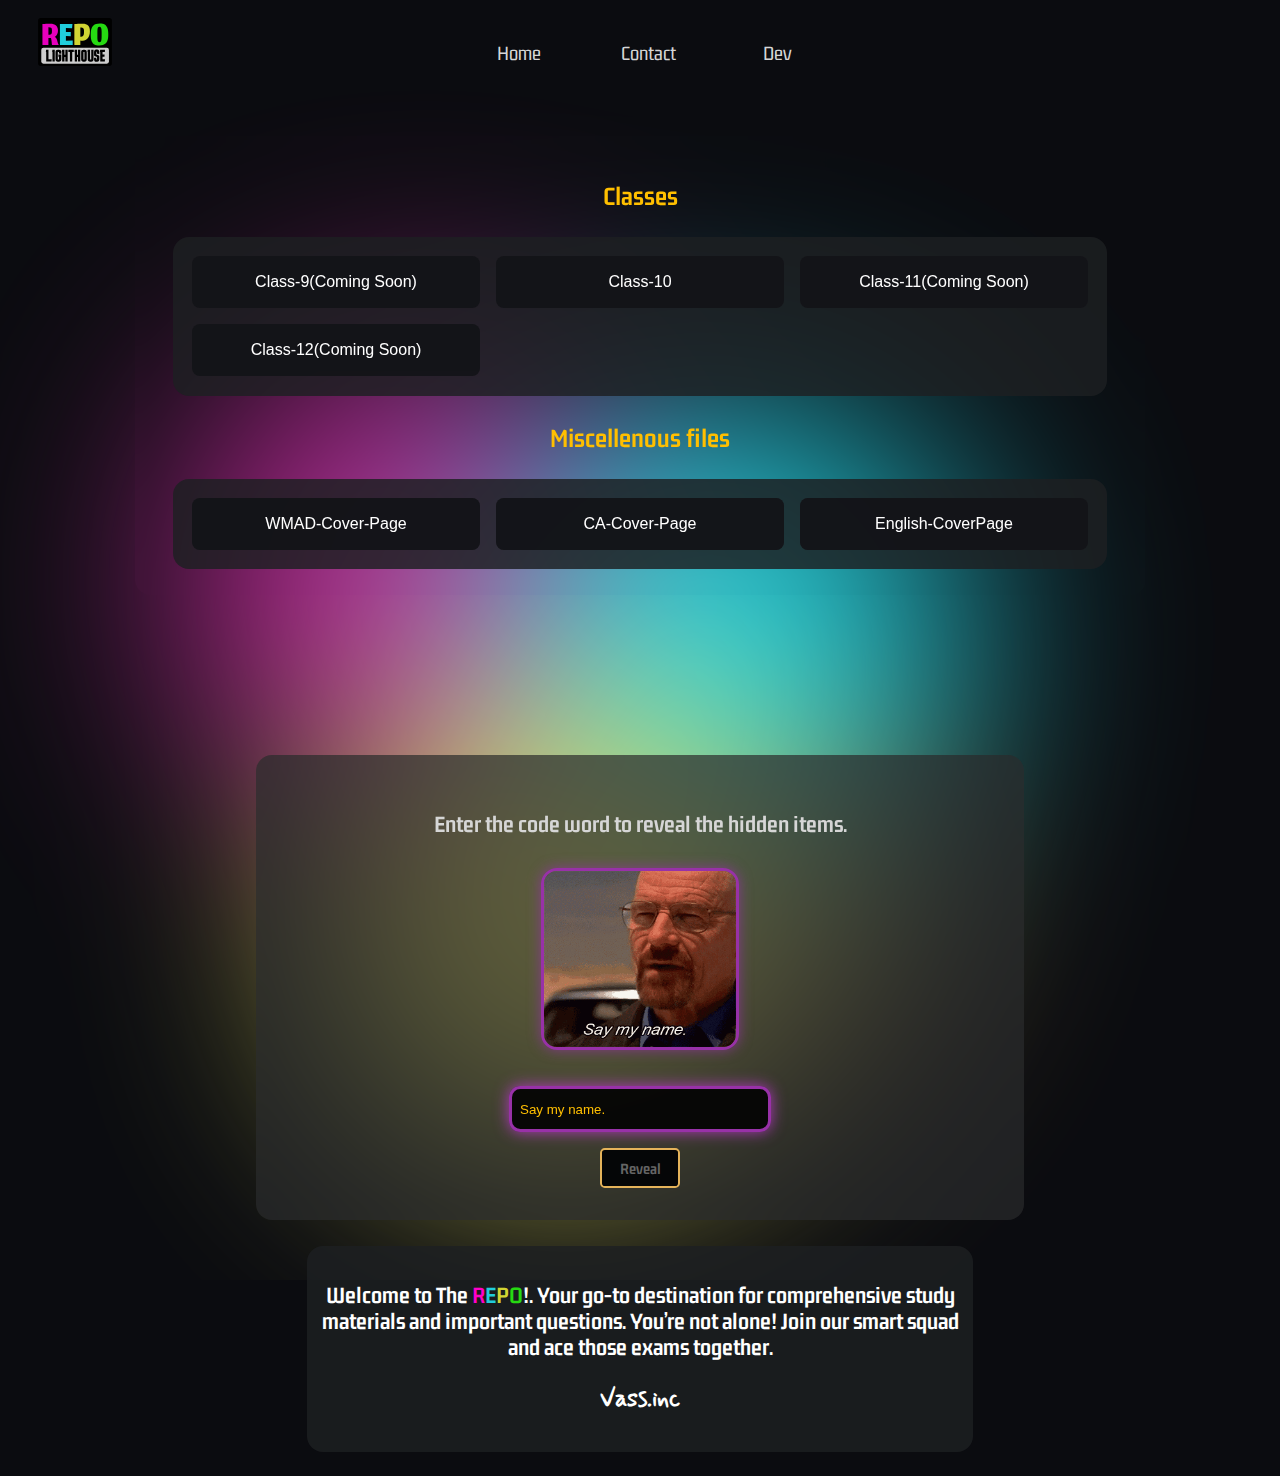
==== commit 6c3952ee: "Add files via upload" ====
--- a/index.html
+++ b/index.html
@@ -20,6 +20,7 @@
 <script>
   function closepopop(){
   document.getElementById("popopo").style.display="none";
+
 }
  function alertas(){
   alert(" At the moment, We only support few Class-10 and Class-11 subjects. We are working on expanding even further. We Apolozize for any Inconveniences caused."
@@ -43,20 +44,20 @@
           <a href="#GuessingGame">Dev </a>
       </div>
   </div>
+      <div id="main" style="display: flex; flex-direction: column; justify-content: center;align-items: center;backdrop-filter: blur(15px); border-radius: 1rem;width: 75vw;height: 100%;padding: 2%;padding-top: 0;margin-top: 3%;"> 
+    <section id="Home">
      
-    <section id="Home">
-    <div id="main">   
        <!-- <div class="logosec">
         <img src="14990782626308686(1).svg" alt="">
     </div> -->
    
-    <h3>The site where you can find notes,pdfs,cover page,assignment details and other necessary files
+    <!-- <h3>The site where you can find notes,pdfs,cover page,assignment details and other necessary files -->
       <br>
      
     </h3>
 
   </section>
-    
+ 
     <h3 style="color: #ffbf00;font-size: 1.7rem;">Classes</h3>
     <div class="reposec">
         <div class="items" id="WmadCOverpage" onclick="alertas()"><a href="###">Class-9(Coming Soon)</a></div>
@@ -79,11 +80,11 @@
          
         </div>
 
-
-
+      </div>
+      
         
 
-        <div class="popup" id="popopo" >
+        <div class="popup" id="popopo" ondblclick="closepopop()" >
           <div class="filter">
           <h3>This page is currently being redesigned. Some minor changes and design inconsistencies may occur for upcoming weeks.</h3>
           <button class="closepopup" id="clspop" onclick="closepopop()" >Ok</button>
@@ -91,18 +92,25 @@
         </div>
 
 
-<div id="GuessingGame">
-
-<h4 class="txt">Enter the code word to reveal the hidden items.</h4>
-    <div id="brba"><img id="saymyname" src="waltwhite-breakingbad.gif" alt="">
-        <img id="urgdmrght" src="breaking-bad-walter-white.gif" style="display: none;" alt=""></div>
-    <input type="text" name="backdoor" id="bckdor" value=" " placeholder="Say my name." onclick="saymyname()">
-    <a href="#Dev">
-        <button id="HIDDEV" disabled="" onclick="show()">Reveal</button></a>
-        <h3 id="warn" style="display: none;">You gotta put the right code man</h3>
-      </div>
-    </div>
-<div id="Dev" class="reposecDev" style="display: none;">
+<div id="GuessingGame" style="border-radius: 1rem;background-color: #2a2b2cb3;width: 60vw;height: 100%;backdrop-filter: blur(15px);">
+
+<div class="sec1">
+  <h3></h3>
+</div>
+<div class="contsec" style="display: flex;flex-direction: column;justify-content: center;align-items: center;"><h4 class="txt">Enter the code word to reveal the hidden items.</h4>
+  <div id="brba"><img id="saymyname" src="waltwhite-breakingbad.gif" alt="">
+      <img id="urgdmrght" src="breaking-bad-walter-white.gif" style="display: none;" alt=""></div>
+  <input type="text" name="backdoor" id="bckdor" value=" " placeholder="Say my name." onclick="saymyname()">
+  <a href="#Dev">
+      <button id="HIDDEV" disabled="" onclick="show()">Reveal</button></a>
+      <h3 id="warn" style="display: none;">You gotta put the right code man</h3>
+      </div>
+<div class="sec2"></div>
+    
+    
+  
+
+</div><div id="Dev" class="reposecDev" style="display: none; margin-bottom: 0;margin-top: 3%;">
      
   <div class="items" ><a href="files/Sumit.java.pdf.docx
     " download="">Mypdf    </a></div>
@@ -118,7 +126,14 @@
     <div class="items" ><a href="Snapchat-618579574.jpg">Random photo    </a></div>
     
 </div>
-
+<div class="description">
+  <h3>
+    Welcome to The <span  style="color: #ff00c8;" >R</span><span style="color: #20cddb;" >E</span><span style="color: #d1d433;" >P</span><span style="color: #26d912;" >O</span>!.  Your go-to destination for comprehensive study materials and important questions. 
+    You’re not alone! Join our smart squad and ace those exams together.
+  </h3> <h3 onclick="port()" style="font-family: Mynerve, cursive;cursor: pointer;">
+      Vass.inc
+    </h3>
+</div>   
 
 
 
@@ -135,15 +150,12 @@
   <source src="Voicy_You are god damn right.mp3" type="audio/mp3">
 </audio>
 <h1 style="font-family: Gemunu Libre, sans-serif;font-size: 2.6rem;color: #00f700;margin: 0;margin-bottom: 1rem;text-shadow: 0px 0px 43px #ffffffb3;">
-  <img src="icons/Frame 1 (1).svg" alt="" srcset=""style= " height: 5rem; width:8rem;">
+ 
     </h1>
-<h3   style="font-size: 1.3rem;margin-bottom: 9vh; color: #ffffff;border: 2px double #ff0000d2;padding: 1%;border-radius: .5rem;">
-  At the moment, We only support few Class-10 and Class-11 subjects. We are working on expanding even further. We Apolozize for any Inconveniences caused.
-
-    </h3>
-    <h3 onclick="port()" style="font-family: Mynerve, cursive;">
-      Vass.inc
-    </h3>
+
+
+
+  </body>
 <script>
 
 
@@ -173,6 +185,7 @@
     document.getElementById("saymyname").style.display="none";
     document.getElementById("urgdmrght").style.display="block";
     document.getElementById("play2").play();
+    document.getElementById("HIDDEV").style.color="#ffbf00";
     
   
   } else {
@@ -180,6 +193,7 @@
     document.getElementById("Dev").style.display = "none";
     document.getElementById("saymyname").style.display="block";
     document.getElementById("urgdmrght").style.display="none";
+    
     stubborn()
     
   }
@@ -192,7 +206,9 @@
 
 document.getElementById("bckdor").addEventListener('keypress',function (e){
   if (e.key === 'Enter') {
-   show() // code for enter
+    if (inputBox.value === getElementById) {
+    show() 
+    }
   }
   
 })
@@ -209,4 +225,4 @@
 
 </script>
 
-</body>
+
--- a/style.css
+++ b/style.css
@@ -14,7 +14,7 @@
 body {
     background-attachment: fixed;
     background: url(blir.svg);
-    background-color: #000;
+    background-color: #0B0C10;
     color: #fff;
     background-repeat: no-repeat;
     background-size: cover;
@@ -88,8 +88,8 @@
         transform: scaleX(1);
         transform-origin: bottom left;
         content: '';
-        color: #00f700;
-        border: 1px solid #00f700;
+        color: #1ebecd;
+        border: 1px solid #1ebecd;
         position: absolute;
         width: 4rem;
         align-items: center;
@@ -128,13 +128,13 @@
     grid-template-rows: minmax(1rem, AUTO);
     border-radius: 1rem;
     width: 70vw;
-    background-color: #2a2a2a8d;
+    background-color: #1d1f22d3;
     backdrop-filter: blur(5px);
     height: auto;
     padding: 2%;
 
     .items:hover {
-        background-color: #000000da;
+        background-color: #2A2B2C;
         backdrop-filter: blur(9px);
         border-radius: .5rem;
         padding: 1rem;
@@ -157,7 +157,7 @@
     }
 
     .items {
-        background-color: #00000089;
+        background-color: #121217d4;
         backdrop-filter: blur(5px);
         border-radius: .5rem;
         padding: 1rem;
@@ -304,12 +304,13 @@
         border-top-left-radius: 3rem;
         border-top-right-radius: 3rem;
         height: 100vh;
+        margin-top: 2%;
         width: 95vw;
         display: flex;
         flex-direction: column;
 
         /* background-color: #0e0d0d9e; */
-        backdrop-filter: blur(15px);
+        backdrop-filter: blur(5px);
         border-radius: 1rem;
         /* border: 2px solid #ffbf00; */
         /* box-shadow:  0 0 12px #ffbf0081; */
@@ -400,8 +401,8 @@
     height: 1.5rem;
     border-radius: .7rem;
     padding: .5rem;
-    border: 3px solid #ffbf00;
-    box-shadow: 0px 0px 15px #ffbf0070;
+    border: 3px solid #9831a8;
+    box-shadow: 0px 0px 15px #d738efb9;
     background: #000000d7;
     backdrop-filter: blur(15px);
     color: #ffbf00;
@@ -435,8 +436,8 @@
     width: 12rem;
     height: 11rem;
     margin-bottom: 2rem;
-    border: 3px solid #00f7d2;
-    box-shadow: 0 0 13px #00f7d2ad;
+    border: 3px solid #9831a8;
+    box-shadow: 0 0 13px #9831a8b9;
 
 
 
@@ -447,25 +448,30 @@
 }
 
 #HIDDEV {
-    width: 4rem;
-    height: 2rem;
-    background: #ffbf00;
+    width: 5rem;
+    height: 2.5rem;
+    background: #050607;
     backdrop-filter: blur(5px);
-    color: #000000;
-    border: 2px solid rgba(255, 255, 255, 0);
+    color: #656565;
+    border: 2px solid #e5b35a;
     font-family: "Gemunu Libre", sans-serif;
     font-weight: bold;
     font-size: 1rem;
     pointer-events: none;
-    border-radius: .4rem;
+    border-radius: .3rem;
     margin-bottom: 2rem;
     transition: all .2s linear;
+    -webkit-border-radius: .3rem;
+    -moz-border-radius: .3rem;
+    -ms-border-radius: .3rem;
+    -o-border-radius: .3rem;
 }
 
 #HIDDEV:hover {
-    background: #ffc30f;
-    box-shadow: 0px 0px 20px #ffbf00;
+    background: #62216cbf;
+    box-shadow: 0px 0px 20px #9831a8b9;
     border: 2px solid #fff;
+    color: #000000;
 }
 
 .submenubtn {
@@ -500,11 +506,11 @@
     z-index: 100;
     position: fixed;
    top: 0%;
-    backdrop-filter: blur(15px);
+    backdrop-filter: blur(5px);
   justify-content: center;
   align-items: center;
   display: none;
-    background-color: #2b2a2a4f;
+    background-color: #0303038b;
     border-radius:1rem ;
     -webkit-border-radius:1rem ;
     -moz-border-radius:1rem ;
@@ -564,6 +570,19 @@
 }
 
 }
+.description{
+    background-color: #1d1f22d3;
+
+    width: auto;
+    padding: 1%;
+    height: 100%;
+    border-radius: 1rem;
+margin-top: 2%;
+    -webkit-border-radius: 1rem;
+    -moz-border-radius: 1rem;
+    -ms-border-radius: 1rem;
+    -o-border-radius: 1rem;
+}
 @keyframes jump {
 
     10% {
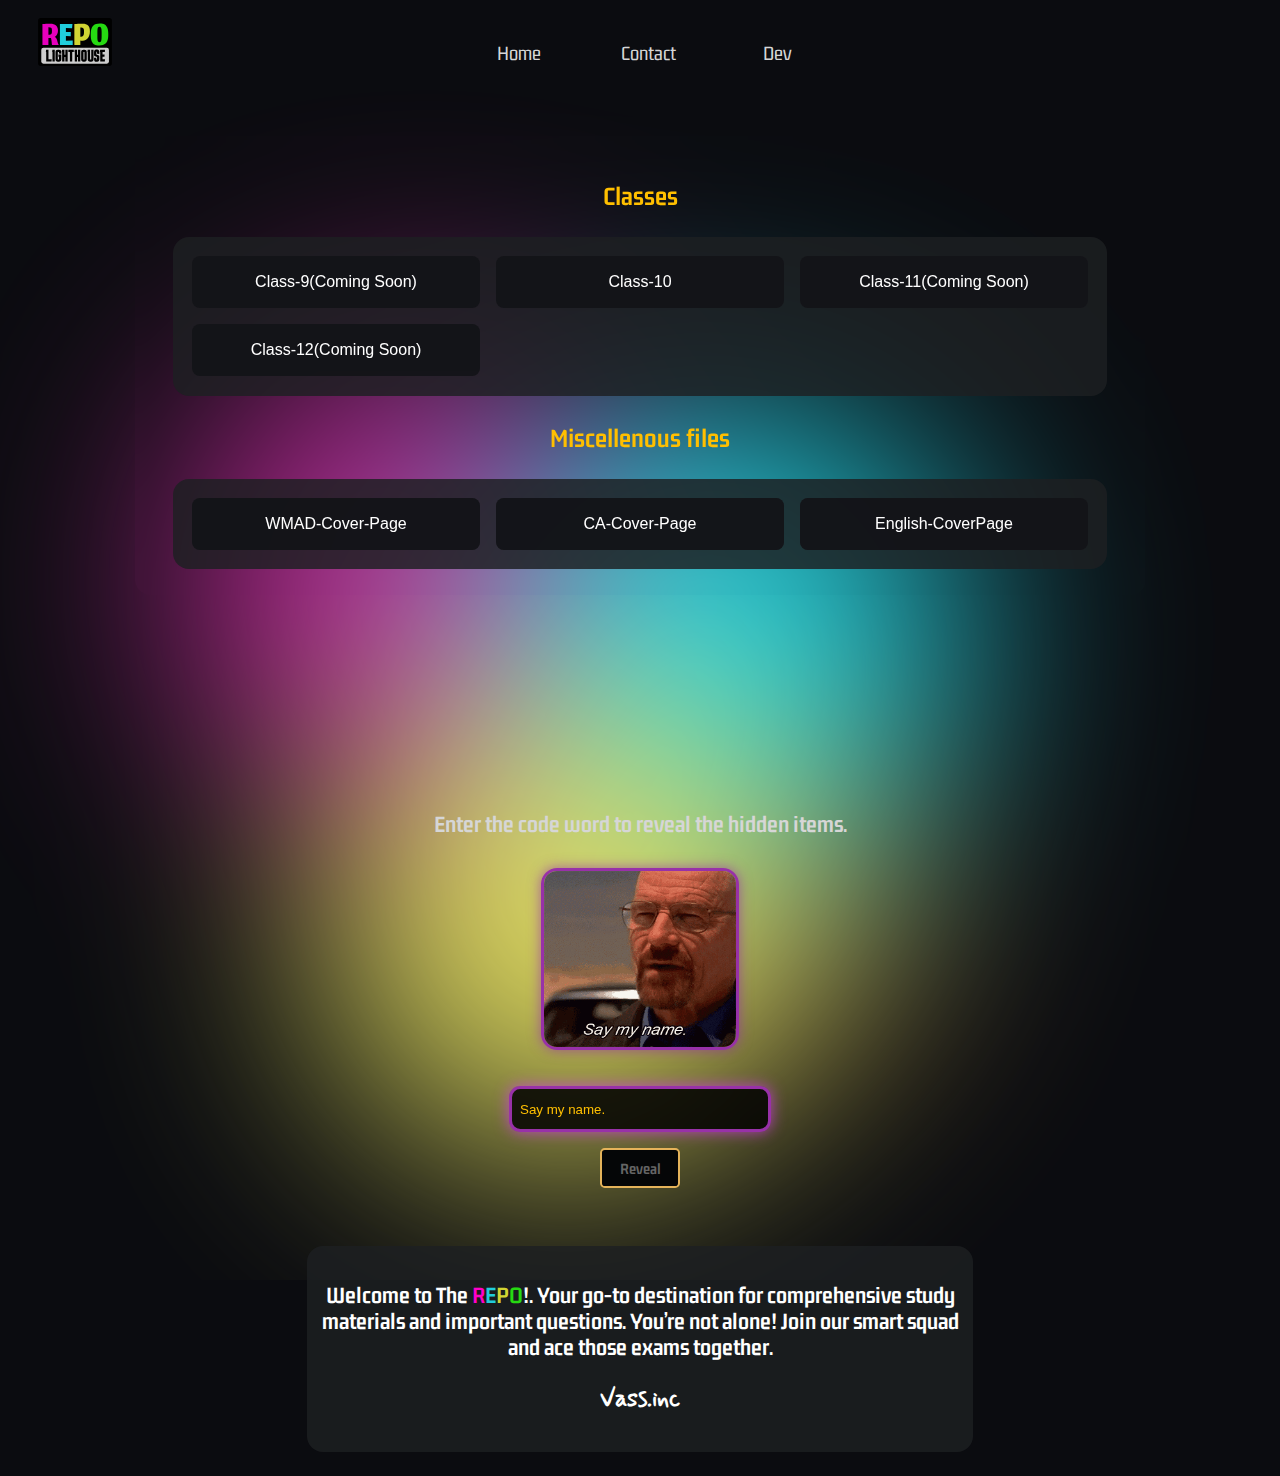
==== commit 3a0c0d6d: "Add files via upload" ====
--- a/index.html
+++ b/index.html
@@ -5,19 +5,28 @@
     <meta charset="UTF-8">
     <meta name="viewport" content="width=device-width, initial-scale=1.0">
     <link rel="stylesheet" href="style.css">
-    <link href="https://fonts.googleapis.com/css2?family=Mynerve&display=swap" rel="stylesheet">
-
+    <link rel= “manifest” href= “manifest.json” />
     <link rel="preload" href="https://fonts.googleapis.com">
 <link rel="preload" href="https://fonts.gstatic.com" crossorigin="">
 <link rel="preload" href="https://fonts.googleapis.com">
 <link rel="preload" href="https://fonts.gstatic.com" crossorigin="">
 <link href="https://fonts.googleapis.com/css2?family=Saira+Stencil+One&amp;display=swap" rel="stylesheet">
 <link href="https://fonts.googleapis.com/css2?family=Gemunu+Libre:wght@200..800&amp;display=swap" rel="stylesheet">
+<link href="https://fonts.googleapis.com/css2?family=Mynerve&display=swap" rel="stylesheet">
 <link rel="icon" type="image/x-icon" href="icons/Frame 2.svg">
     <title>Repository</title>
     
 </head>
+
 <script>
+  if ('serviceWorker' in navigator) {
+    navigator.serviceWorker.register('/sw.js').then(function(registration) {
+      console.log('Service Worker Registered', registration);
+    }).catch(function(error) {
+      console.log('Service Worker registration failed:', error);
+    });
+  }
+  
   function closepopop(){
   document.getElementById("popopo").style.display="none";
 
@@ -84,15 +93,9 @@
       
         
 
-        <div class="popup" id="popopo" ondblclick="closepopop()" >
-          <div class="filter">
-          <h3>This page is currently being redesigned. Some minor changes and design inconsistencies may occur for upcoming weeks.</h3>
-          <button class="closepopup" id="clspop" onclick="closepopop()" >Ok</button>
-        </div>
-        </div>
-
-
-<div id="GuessingGame" style="border-radius: 1rem;background-color: #2a2b2cb3;width: 60vw;height: 100%;backdrop-filter: blur(15px);">
+
+
+<div id="GuessingGame" >
 
 <div class="sec1">
   <h3></h3>
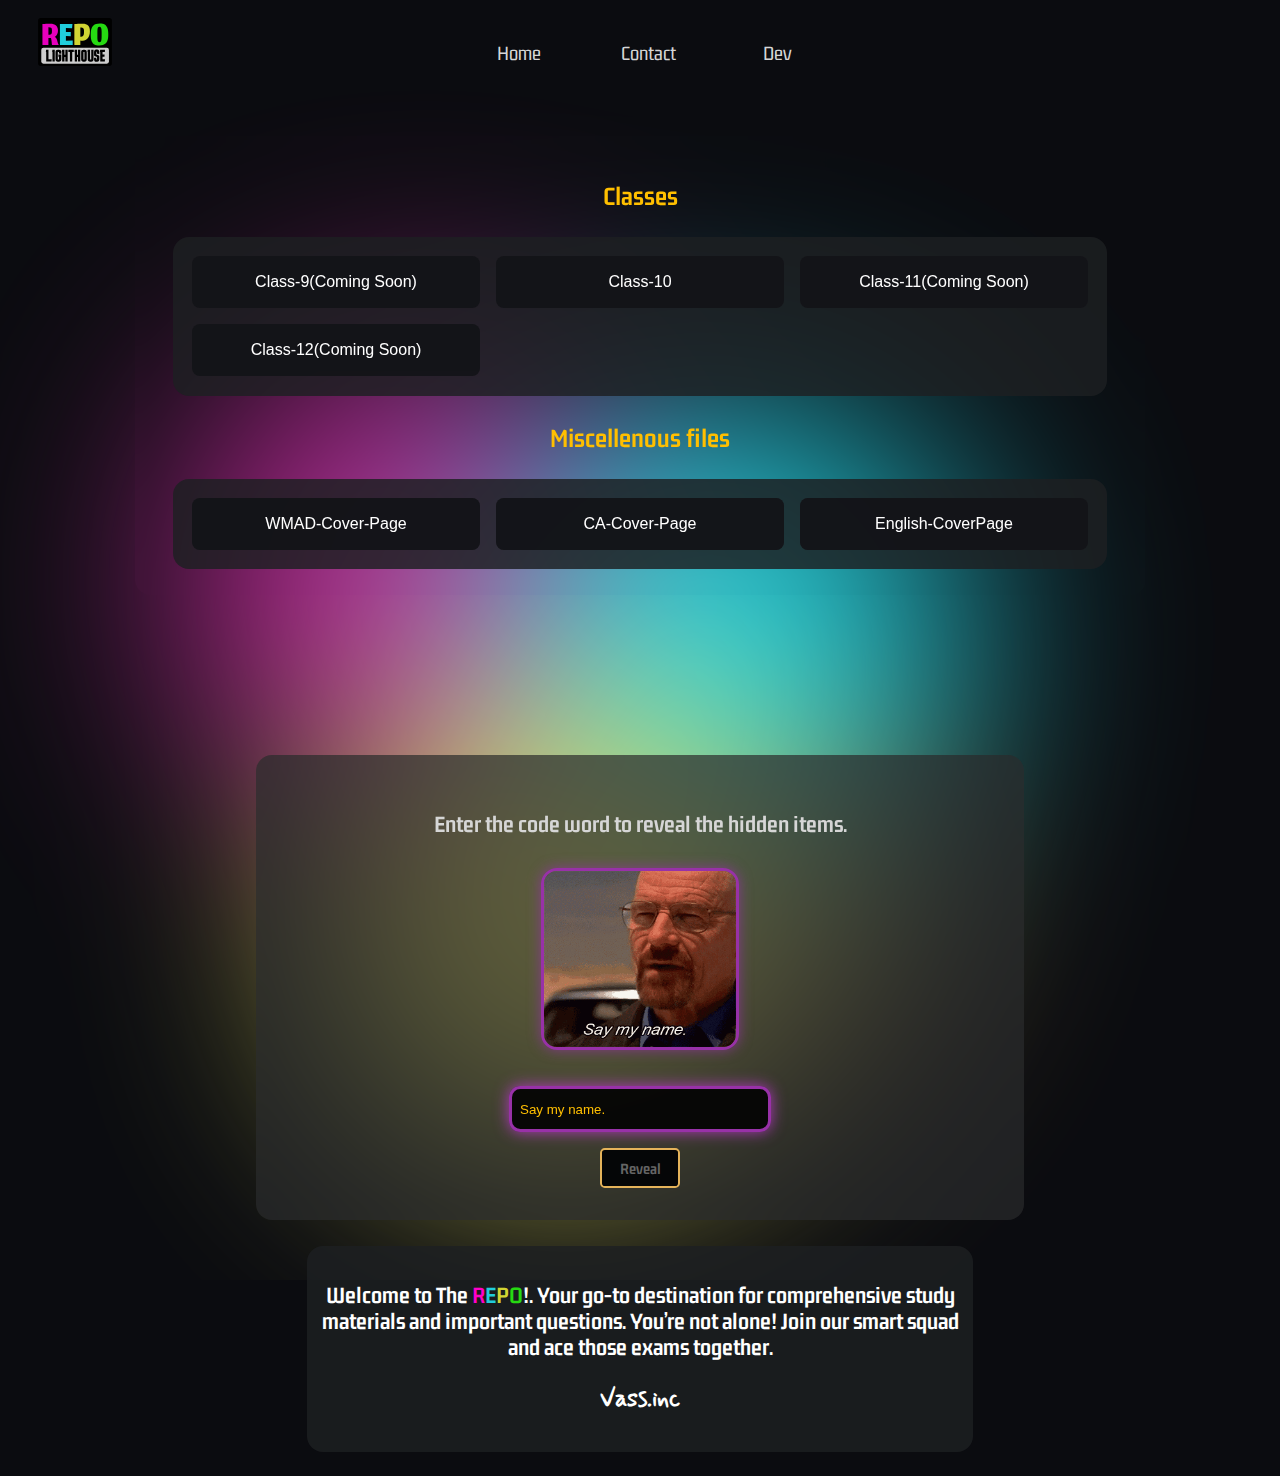
==== commit f289d35f: "Add files via upload" ====
--- a/index.html
+++ b/index.html
@@ -19,13 +19,13 @@
 </head>
 
 <script>
-  if ('serviceWorker' in navigator) {
-    navigator.serviceWorker.register('/sw.js').then(function(registration) {
-      console.log('Service Worker Registered', registration);
-    }).catch(function(error) {
-      console.log('Service Worker registration failed:', error);
-    });
-  }
+  // if ('serviceWorker' in navigator) {
+  //   navigator.serviceWorker.register('service-worker.js').then(function(registration) {
+  //     console.log('Service Worker Registered', registration);
+  //   }).catch(function(error) {
+  //     console.log('Service Worker registration failed:', error);
+  //   });
+  // }
   
   function closepopop(){
   document.getElementById("popopo").style.display="none";
--- a/style.css
+++ b/style.css
@@ -45,6 +45,11 @@
     justify-content: center;
     flex-direction: column;
     align-items: center;
+    border-radius: 1rem;
+    background-color: #2a2b2cb3;
+    width: 60vw;
+    height: 100%;
+    backdrop-filter: blur(15px);
 }
 
 .nav {
@@ -477,71 +482,89 @@
 .submenubtn {
 
     height: 2rem;
-    
+
 
     color: #131313;
     background: transparent;
     font-family: "Gemunu Libre", sans-serif;
     font-weight: bold;
-    font-size: 1.6rem;
+    font-size: 1.4rem;
     display: none;
     align-items: center;
     justify-content: center;
     border: none;
-    margin-bottom: 2rem;
+  
     transition: all .2s linear;
-    margin-bottom: .5rem;
-
+    margin-bottom: 0px;
+    user-select: none;
+  
+    color: #9831a8b9;
+
+}
+
+#menutxt {
+    cursor: pointer;
+    margin-top: 0;
+    margin-right: 0;
+    width: auto;
+    font-family: Gemunu Libre, sans-serif;
+    font-size: 1.1rem;
+display: block;
+    text-align: center;
+    pointer-events:all ;
+    user-select: none;
 }
 
 .submenubtn:hover {
 
     text-shadow: 0px 0px 20px #00f7d2a5;
- 
-}
-.popup{
-   
+
+}
+
+.popup {
+
     height: 100vh;
     width: 100vw;
     z-index: 100;
     position: fixed;
-   top: 0%;
+    top: 0%;
     backdrop-filter: blur(5px);
-  justify-content: center;
-  align-items: center;
-  display: none;
+    justify-content: center;
+    align-items: center;
+    display: none;
     background-color: #0303038b;
-    border-radius:1rem ;
-    -webkit-border-radius:1rem ;
-    -moz-border-radius:1rem ;
-    -ms-border-radius:1rem ;
-    -o-border-radius:1rem ;
+    border-radius: 1rem;
+    -webkit-border-radius: 1rem;
+    -moz-border-radius: 1rem;
+    -ms-border-radius: 1rem;
+    -o-border-radius: 1rem;
     transition: all .2s linear;
-    
-}
-.filter{
-  height: 15rem;
-  width: 25rem;
-  z-index: 100;
- display: flex;
- border: 2px solid rgb(113, 113, 113);
-  top: 10%;
-  justify-content: center;
-  align-items: center;
-  backdrop-filter: blur(15px);
-  flex-direction: column;
-  background-color: #5757576c;
-  border-radius:1rem ;
-  -webkit-border-radius:1rem ;
-  -moz-border-radius:1rem ;
-  -ms-border-radius:1rem ;
-  -o-border-radius:1rem ;
-
-  
-
-
-.closepopup{
- 
+
+}
+
+.filter {
+    height: 15rem;
+    width: 25rem;
+    z-index: 100;
+    display: flex;
+    border: 2px solid rgb(113, 113, 113);
+    top: 10%;
+    justify-content: center;
+    align-items: center;
+    backdrop-filter: blur(15px);
+    flex-direction: column;
+    background-color: #5757576c;
+    border-radius: 1rem;
+    -webkit-border-radius: 1rem;
+    -moz-border-radius: 1rem;
+    -ms-border-radius: 1rem;
+    -o-border-radius: 1rem;
+
+
+
+
+    .closepopup {
+
         width: 4rem;
         height: 2rem;
         background: #ffbf00;
@@ -551,13 +574,13 @@
         font-family: "Gemunu Libre", sans-serif;
         font-weight: bold;
         font-size: 1rem;
-      cursor: pointer;
+        cursor: pointer;
         border-radius: .4rem;
         margin-bottom: 2rem;
         transition: all .2s linear;
     }
-    
-  .closepopup:hover {
+
+    .closepopup:hover {
         background: #ffc30f;
         box-shadow: 0px 0px 20px #ffbf00;
         border: 2px solid #fff;
@@ -565,24 +588,43 @@
 
 
 
-  h3{
-    width: auto;
-}
-
-}
-.description{
+    h3 {
+        width: auto;
+    }
+
+}
+
+.description {
     background-color: #1d1f22d3;
 
     width: auto;
     padding: 1%;
     height: 100%;
     border-radius: 1rem;
-margin-top: 2%;
+    margin-top: 2%;
     -webkit-border-radius: 1rem;
     -moz-border-radius: 1rem;
     -ms-border-radius: 1rem;
     -o-border-radius: 1rem;
 }
+
+#containermenu {
+    margin-bottom: 2rem;
+    cursor: pointer;
+    display: none;
+    flex-direction: row-reverse;
+    border: 2px solid #9831a8b9;
+    width: 6rem;
+    justify-content: center;
+    align-items: center;
+    gap: 1.2rem;
+    border-radius: .5rem;
+    -webkit-border-radius: .5rem;
+    -moz-border-radius: .5rem;
+    -ms-border-radius: .5rem;
+    -o-border-radius: .5rem;
+}
+
 @keyframes jump {
 
     10% {
@@ -649,6 +691,8 @@
 .content {
     flex-direction: column;
     display: flex;
+    justify-content: center;
+    align-items: center;
 }
 
 .navigation {
@@ -693,6 +737,57 @@
         }
     }
 
+    .submenubtn {
+
+        height: 2rem;
+
+
+        color: #131313;
+        background: transparent;
+        font-family: "Gemunu Libre", sans-serif;
+        font-weight: bold;
+        font-size: 1.6rem;
+        display: none;
+        align-items: center;
+        justify-content: center;
+        border: none;
+        
+        transition: all .2s linear;
+        margin-bottom: 0rem;
+        user-select: none;
+        font-size: 1.6rem;
+        color: #9831a8b9;
+
+    }
+
+    #menutxt {
+        cursor: pointer;
+        margin-top: 0;
+        margin-right: 2.5em;
+        width: 1rem;
+        font-family: Gemunu Libre, sans-serif;
+        font-size: 1.2rem;
+justify-content: center;
+        text-align: center;
+    }
+
+    #containermenu {
+        margin-bottom: 2rem;
+        cursor: pointer;
+        display: none;
+        flex-direction: row-reverse;
+        border: 2px solid #9831a8b9;
+        width: 7rem;
+        justify-content: center;
+        align-items: center;
+        gap: 0rem;
+        border-radius: .5rem;
+        -webkit-border-radius: .5rem;
+        -moz-border-radius: .5rem;
+        -ms-border-radius: .5rem;
+        -o-border-radius: .5rem;
+}
+
     body {
         background: url(blur.svg);
         background-attachment: fixed;
@@ -715,6 +810,21 @@
         border-bottom: 2rem solid #ffbf00;
     }
 
+    #GuessingGame {
+        border-radius: 1rem;
+        background-color: #2a2b2cb3;
+        width: 90vw;
+        height: 100%;
+        backdrop-filter: blur(15px);
+    }
+
+    .description {
+        width: 80vw;
+
+        h3 {
+            width: auto;
+        }
+    }
 
     .reposecDev,
     .reposec2 {
@@ -764,7 +874,7 @@
         position: fixed;
 
 
-        top: 93vh;
+        top: 91vh;
 
         gap: 4rem;
         font-size: 5rem;
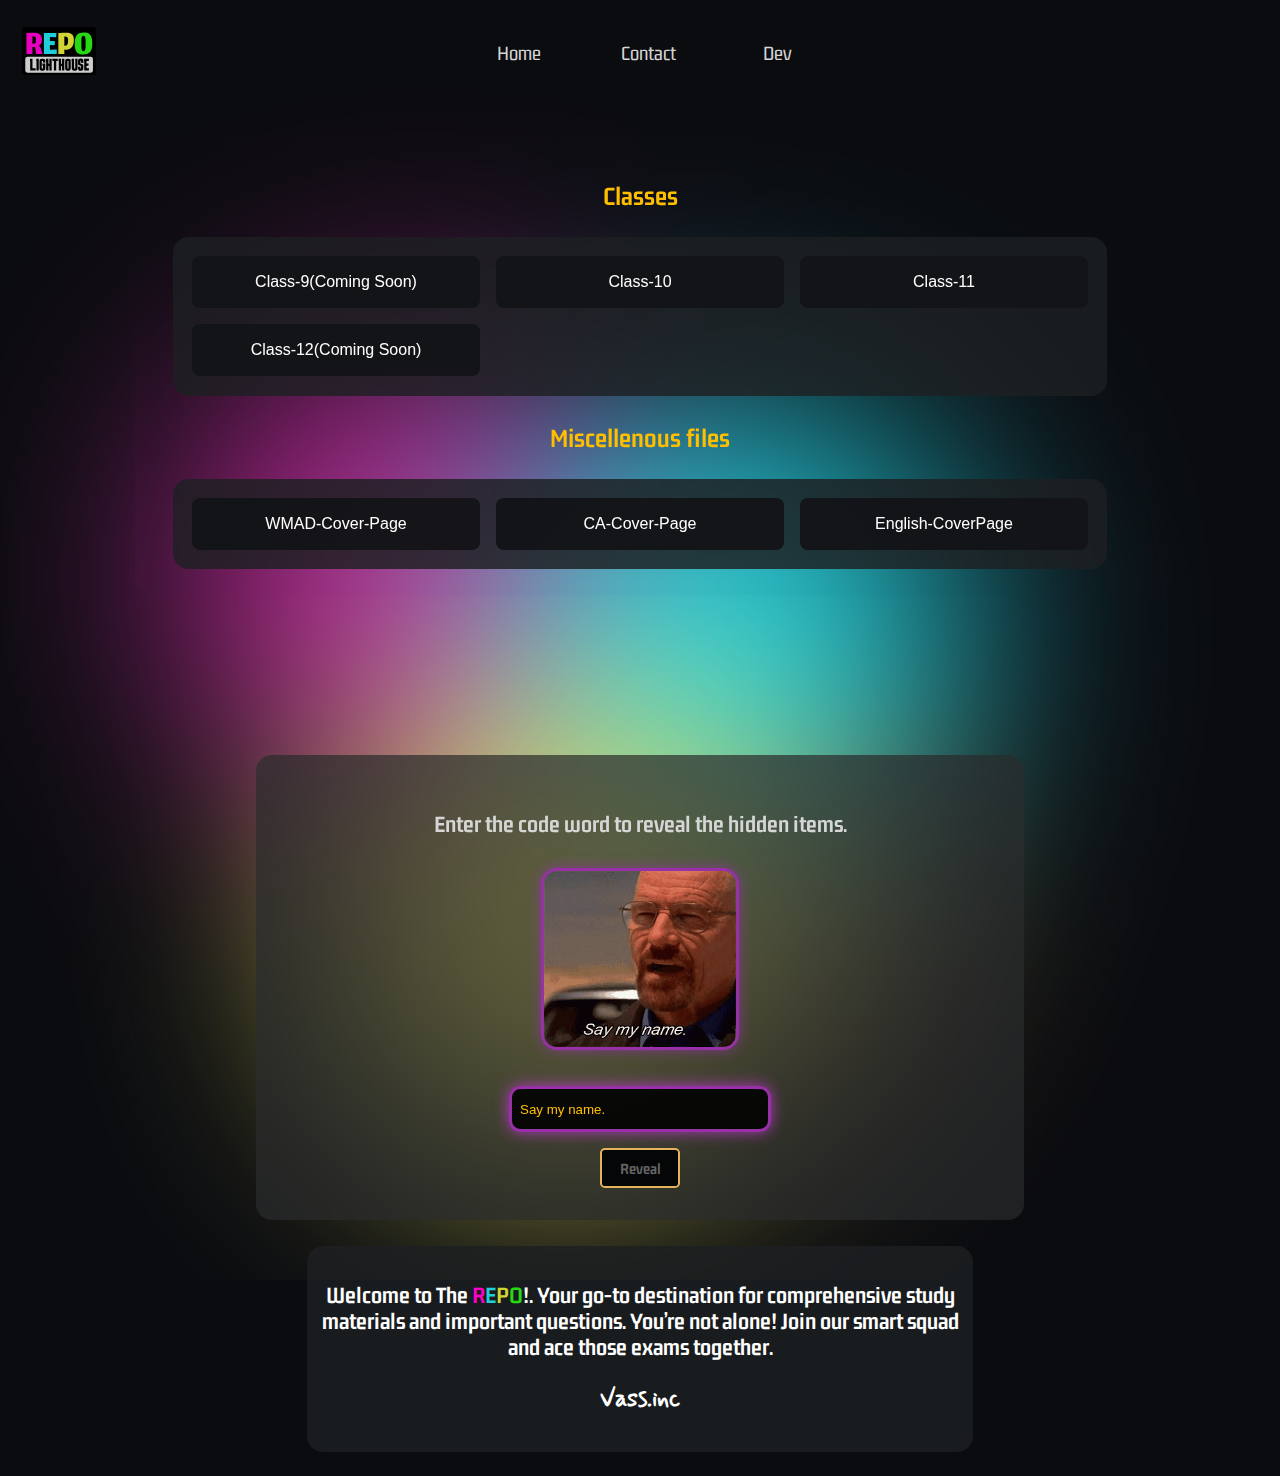
==== commit 36ba8d25: "Add files via upload" ====
--- a/index.html
+++ b/index.html
@@ -42,9 +42,9 @@
 
   
     <div class="navigation" >
-      <h1 class="logoxdc" >
-           <img src="icons/Frame 2 (1).svg" alt="" style= " height: 3rem; width:5rem;">
-         </h1>
+      <a href="index.html#Home" class="logoxdc" style="width: fit-content;height: fit-content;z-index: 100;">
+           <img src="icons/Frame 2 (1).svg" alt="" onclick="homelink()" style= " height: 3rem; width:5rem;">
+         </a>
          <div class="nav">
           
 
@@ -71,7 +71,7 @@
     <div class="reposec">
         <div class="items" id="WmadCOverpage" onclick="alertas()"><a href="###">Class-9(Coming Soon)</a></div>
         <div class="items" id="WmadCOverpage"><a href="Classes/class10.html" >Class-10</a></div>
-        <div class="items" id="WmadCOverpage" onclick="alertas()"><a href="###" >Class-11(Coming Soon)</a></div>
+        <div class="items" id="WmadCOverpage" onclick="alertas()"><a href="###" >Class-11</a></div>
         <div class="items" id="WmadCOverpage" onclick="alertas()"><a href="###" >Class-12(Coming Soon)</a></div>
         
         
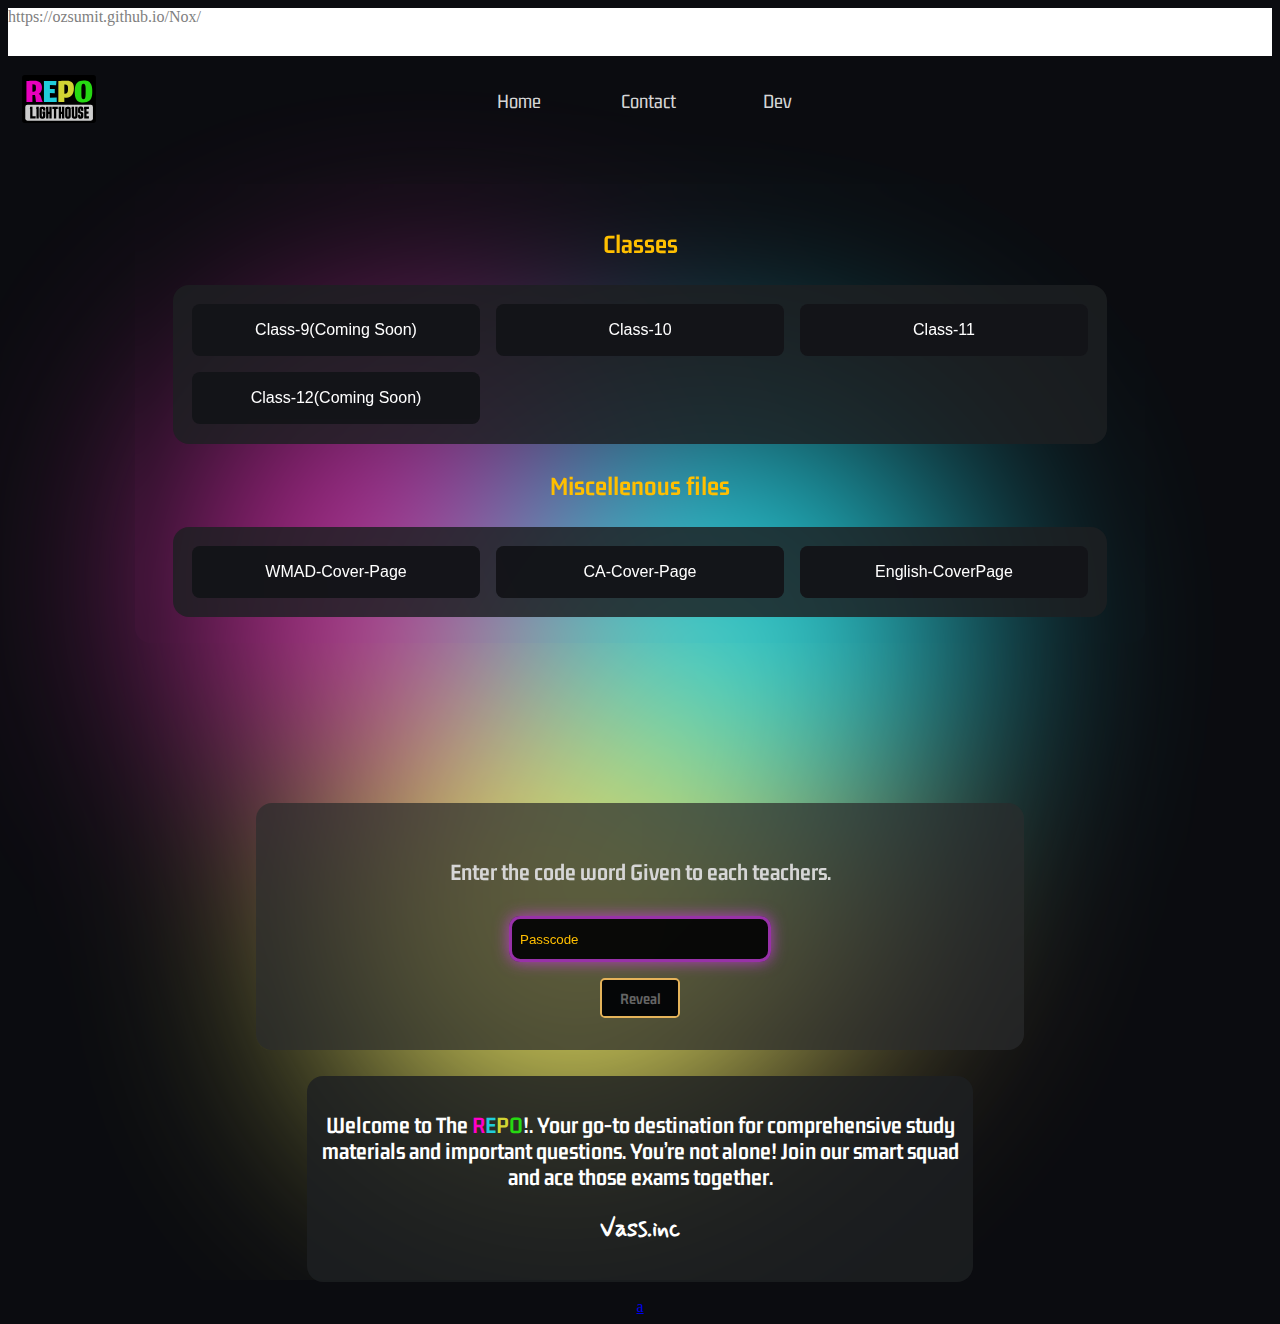
==== commit fafaec4e: "Update index.html" ====
--- a/index.html
+++ b/index.html
@@ -39,7 +39,7 @@
  }
 </script>
 <body>
-
+<div style="height:3rem; width:100%; background-color:White;Color:grey; position:sticky;"><a>https://ozsumit.github.io/Nox/</a></div>
   
     <div class="navigation" >
       <a href="index.html#Home" class="logoxdc" style="width: fit-content;height: fit-content;z-index: 100;">
@@ -50,8 +50,8 @@
 
           <a href="#Home">Home</a>
           <a href="contact.html">Contact </a>
-          <a href="#GuessingGame">Dev </a>
-      </div>
+          <a href="Dev.html#GuessingGame">Dev </a>
+        </div>
   </div>
       <div id="main" style="display: flex; flex-direction: column; justify-content: center;align-items: center;backdrop-filter: blur(15px); border-radius: 1rem;width: 75vw;height: 100%;padding: 2%;padding-top: 0;margin-top: 3%;"> 
     <section id="Home">
@@ -71,7 +71,7 @@
     <div class="reposec">
         <div class="items" id="WmadCOverpage" onclick="alertas()"><a href="###">Class-9(Coming Soon)</a></div>
         <div class="items" id="WmadCOverpage"><a href="Classes/class10.html" >Class-10</a></div>
-        <div class="items" id="WmadCOverpage" onclick="alertas()"><a href="###" >Class-11</a></div>
+        <div class="items" id="WmadCOverpage" ><a href="Classes/class11.html" >Class-11</a></div>
         <div class="items" id="WmadCOverpage" onclick="alertas()"><a href="###" >Class-12(Coming Soon)</a></div>
         
         
@@ -100,10 +100,9 @@
 <div class="sec1">
   <h3></h3>
 </div>
-<div class="contsec" style="display: flex;flex-direction: column;justify-content: center;align-items: center;"><h4 class="txt">Enter the code word to reveal the hidden items.</h4>
-  <div id="brba"><img id="saymyname" src="waltwhite-breakingbad.gif" alt="">
-      <img id="urgdmrght" src="breaking-bad-walter-white.gif" style="display: none;" alt=""></div>
-  <input type="text" name="backdoor" id="bckdor" value=" " placeholder="Say my name." onclick="saymyname()">
+<div class="contsecT" style="display: flex;flex-direction: column;justify-content: center;align-items: center;"><h4 class="txt">Enter the code word Given to each teachers.</h4>
+  <div id="brba"></div>
+  <input type="text" name="backdoor" id="bckdor" value=" " placeholder="Passcode" onclick="saymyname()">
   <a href="#Dev">
       <button id="HIDDEV" disabled="" onclick="show()">Reveal</button></a>
       <h3 id="warn" style="display: none;">You gotta put the right code man</h3>
@@ -159,6 +158,7 @@
 
 
   </body>
+  <a id="teachers" href="teachers.html" style="display: hidden;">a</a>
 <script>
 
 
@@ -170,15 +170,7 @@
 const inputBox = document.getElementById("bckdor");
 const revealButton = document.getElementById("HIDDEV");
 const getElementById = "Vasu";
-function show(){
-  
-    var x = document.getElementById("Dev");
-  if (x.style.display === "none") {
-    x.style.display = "grid";
-  } else {
-    x.style.display = "none";
-  }
-} 
+
 document.getElementById("Dev").style.display = "none";
    document.getElementById("bckdor").value="";
 inputBox.addEventListener('keyup', function hello() {
@@ -186,7 +178,7 @@
     revealButton.disabled = false; 
     revealButton.style.pointerEvents="all";
     document.getElementById("saymyname").style.display="none";
-    document.getElementById("urgdmrght").style.display="block";
+   
     document.getElementById("play2").play();
     document.getElementById("HIDDEV").style.color="#ffbf00";
     
@@ -210,7 +202,8 @@
 document.getElementById("bckdor").addEventListener('keypress',function (e){
   if (e.key === 'Enter') {
     if (inputBox.value === getElementById) {
-    show() 
+     revealButton.click()
+    
     }
   }
   
